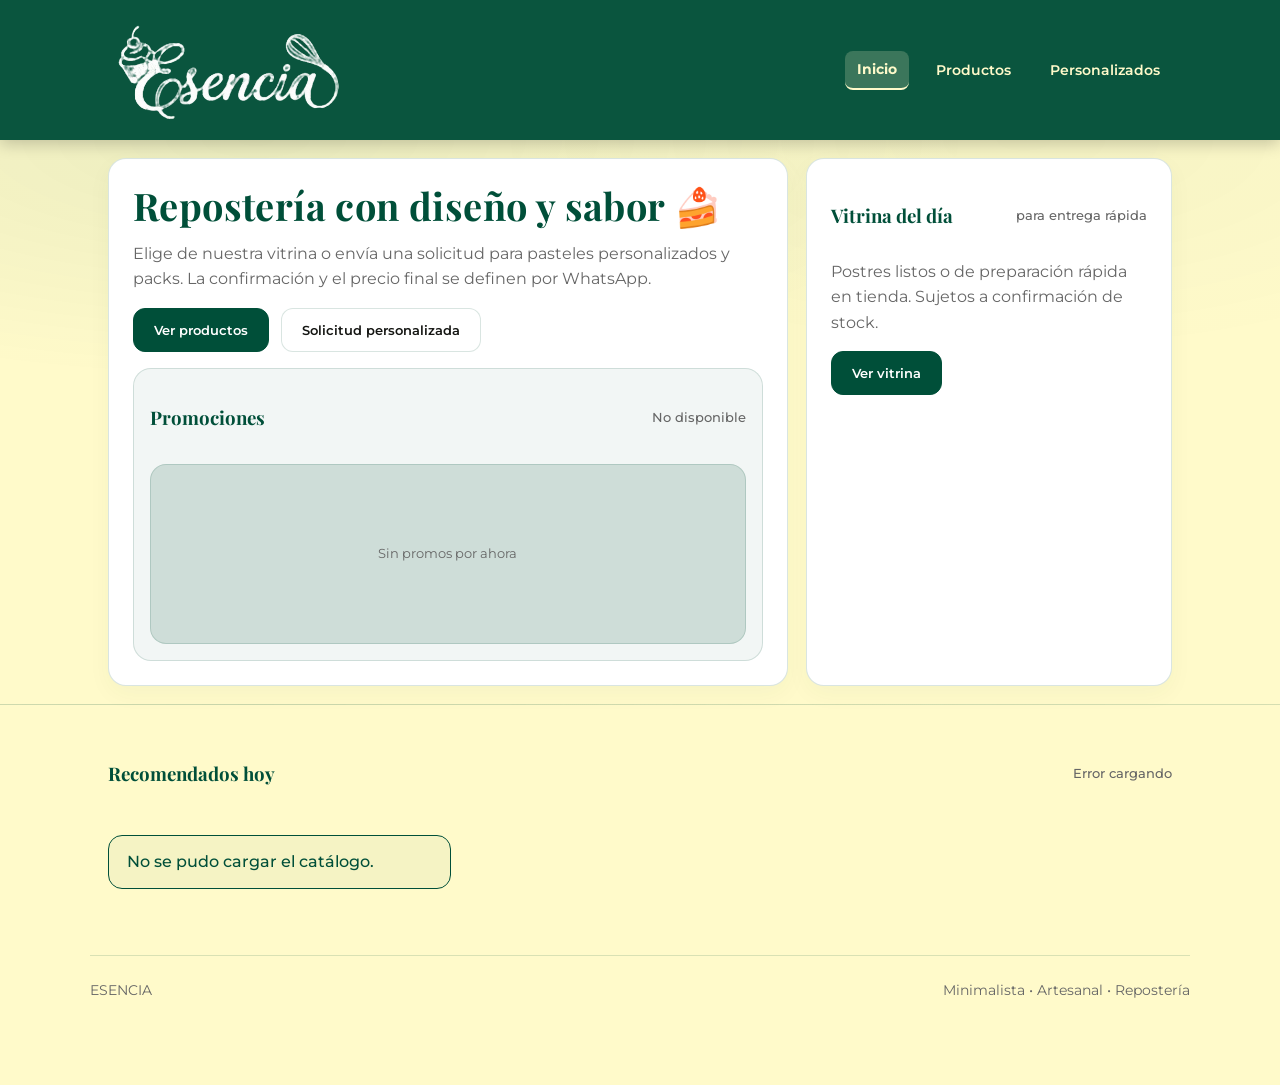
==== public/index.html @ 0d1a9e85 "bug corrigitos" ====
<!doctype html>
<html lang="es">

<head>
  <meta charset="utf-8" />
  <meta name="viewport" content="width=device-width,initial-scale=1" />
  <title>ESENCIA — Repostería artesanal</title>
  <link rel="stylesheet" href="./css/app.css" />
  <link rel="stylesheet" href="https://cdnjs.cloudflare.com/ajax/libs/font-awesome/6.4.0/css/all.min.css">
</head>

<body>
  <div class="menu-overlay"></div>
  <header class="nav">
    <div class="container navbar">
      <a href="./index.html" class="logo-link" title="Ir al inicio">
        <img src="./img/logo_white.png" alt="ESENCIA" class="logo-img">
        <div class="brand-text">
          <h1>ESENCIA</h1>
          <small>Repostería artesanal</small>
        </div>
      </a>

      <button class="menu-toggle" id="menuToggle" aria-label="Abrir menú">
        <i class="fas fa-bars" id="menuIcon"></i>
      </button>

      <nav class="navlinks" id="mainNav">
        <a class="nav-item" href="./index.html">Inicio</a>
        <a class="nav-item" href="./products.html">Productos</a>
        <a class="nav-item" href="./custom.html">Personalizados</a>
      </nav>
    </div>
  </header>

  <section class="hero">
    <div class="container heroGrid">
      <div class="panel">
        <h2 class="hTitle">Repostería con diseño y sabor 🍰</h2>
        <p class="hSub">
          Elige de nuestra vitrina o envía una solicitud para pasteles personalizados y packs.
          La confirmación y el precio final se definen por WhatsApp.
        </p>
        <div class="row">
          <a href="./products.html"><button class="btn primary">Ver productos</button></a>
          <a href="./custom.html"><button class="btn">Solicitud personalizada</button></a>
        </div>

        <div id="storeNotice" class="notice" style="display:none"></div>

        <div class="band">
          <div class="bandTitle">
            <h3>Promociones</h3>
            <small id="promoMeta">Cargando…</small>
          </div>
          <div class="banner" id="promoBanner">
            <small style="color:var(--muted)">Sin promos por ahora</small>
          </div>
        </div>
      </div>

      <div class="panel">
        <div class="bandTitle">
          <h3>Vitrina del día</h3>
          <small>para entrega rápida</small>
        </div>
        <p class="hSub" style="margin-top:10px">
          Postres listos o de preparación rápida en tienda. Sujetos a confirmación de stock.
        </p>
        <a href="./products.html?type=EXPRESS"><button class="btn primary">Ver vitrina</button></a>
      </div>
    </div>
  </section>

  <main class="container" style="margin-top:18px">
    <div class="bandTitle">
      <h3>Recomendados hoy</h3>
      <small id="recMeta">Cargando…</small>
    </div>

    <div id="productsGrid" class="grid" style="margin-top:12px"></div>
  </main>

  <footer class="container footer" style="margin-bottom:60px">
    <div style="display:flex;justify-content:space-between;gap:12px;flex-wrap:wrap">
      <div> ESENCIA</div>
      <div>Minimalista • Artesanal • Repostería</div>
    </div>
  </footer>

  <a href="./cart.html" id="floatingCart" class="floating-cart" style="display:none;">
    <i class="fas fa-shopping-basket"></i>
    <div id="floatingCartBadge" class="floating-cart-badge">0</div>
  </a>

  <script type="module" src="./js/home.js"></script>
  <script type="module">
    import { bindCartBadge } from "./js/ui.js";
    bindCartBadge("cartBadge");
  </script>
  <script>
    // ── Active nav link (Static Highlight)
    (function () {
      const page = window.location.pathname.split('/').pop() || 'index.html';
      document.querySelectorAll('#mainNav .nav-item').forEach(a => {
        if ((a.getAttribute('href') || '').includes(page)) a.classList.add('active');
      });
    })();

    // ── Session: inject user avatar or login button
    async function verificarSesion() {
      const res = await fetch('../api/get_session.php');
      const user = await res.json();
      const nav = document.getElementById('mainNav');
      if (user.logged) {
        nav.innerHTML += `<a href="./perfil.html" class="nav-item" style="display:flex;align-items:center;gap:8px;background:rgba(255,250,202,0.15);border-radius:20px;padding:5px 15px;">
          <img src="${user.avatar}" onerror="this.style.display='none'" style="width:28px;height:28px;border-radius:50%;border:2px solid #fffaca;object-fit:cover;">
          <span>${user.name.split(' ')[0]}</span></a>`;
      } else {
        nav.innerHTML += `<a class="nav-item" href="./login.html" style="background:#fffaca;color:#004f39;border-radius:20px;padding:8px 20px;"><i class="fas fa-user"></i> Entrar</a>`;
      }

      // Initialize nav after DOM manipulation
      const ui = await import('./js/ui.js');
      ui.initializeNav();
    }
    verificarSesion();
  </script>
</body>

</html>
---- public/css/app.css ----
/* --- 1. IMPORTACIÓN DE TIPOGRAFÍAS --- */
@import url('https://fonts.googleapis.com/css2?family=Montserrat:wght@400;500;600;700&family=Playfair+Display:ital,wght@0,600;0,700;1,600&display=swap');

/* --- 2. PALETA DE COLORES Y VARIABLES --- */
:root {
  --bg: #fffaca;
  /* CREMA SUAVE - Fondo general */
  --card: #ffffff;
  /* BLANCO PURO - Tarjetas y paneles */
  --text: #151613;
  /* GRIS OSCURO - Textos legibles */
  --primary: #004f39;
  /* VERDE OSCURO - Acentos y botones */
  --muted: #666666;
  /* GRIS MEDIO - Textos secundarios */
  --line: rgba(0, 79, 57, 0.15);
  /* Líneas teñidas de verde sutil */
  --soft: rgba(0, 79, 57, 0.05);
  /* Fondos hover suaves */
  --danger: #e84118;
}

* {
  box-sizing: border-box;
}

html,
body {
  margin: 0;
  padding: 0;
  background: var(--bg);
  color: var(--text);
  font-family: 'Montserrat', system-ui, -apple-system, sans-serif;
  line-height: 1.5;
  overflow-x: hidden;
  position: relative;
}

h1,
h2,
h3,
h4,
.hTitle,
.bandTitle h3 {
  font-family: 'Playfair Display', serif;
  color: var(--primary);
  font-weight: 700;
}

a {
  color: inherit;
  text-decoration: none;
}

.container {
  max-width: 1100px;
  margin: 0 auto;
  padding: 18px;
}

/* --- 3. BARRA DE NAVEGACIÓN Y LOGO (NUEVO DISEÑO LIMPIO) --- */
.nav {
  background-color: rgba(0, 79, 57, 0.96);
  backdrop-filter: blur(10px);
  -webkit-backdrop-filter: blur(10px);
  padding: 2px 0;
  position: sticky;
  top: 0;
  z-index: 990;
  /* Z-index menor que el menú lateral */
  box-shadow: 0 4px 15px rgba(0, 0, 0, 0.2);
}


.navbar {
  display: flex;
  justify-content: space-between;
  align-items: center;
  gap: 15px;
  width: 100%;
}

.logo-link {
  display: flex;
  align-items: center;
  text-decoration: none;
}

.logo-img {
  height: 110px;
  /* Logo más prominente */
  margin: -5px 0;
  /* Ayuda a que la barra se vea más delgada */
  width: auto;
  object-fit: contain;
  transition: transform 0.3s ease;
  content: url('../img/logo_white.png');
}

.logo-img:hover {
  transform: scale(1.05);
}

/* OCULTAMOS EL TEXTO PARA DARLE PROTAGONISMO AL LOGO */
.brand-text {
  display: none !important;
}

.navlinks {
  display: flex;
  align-items: center;
  gap: 15px;
}

.nav-item {
  color: var(--bg);
  text-decoration: none;
  font-size: 14px;
  font-weight: 600;
  padding: 8px 12px;
  border-radius: 8px;
  transition: all 0.2s ease;
}

.nav-item:hover {
  background-color: rgba(255, 250, 202, 0.15);
}

.menu-toggle {
  display: none;
  background: none;
  border: none;
  color: var(--bg);
  font-size: 1.8rem;
  cursor: pointer;
  padding: 5px;
}

.user-avatar-nav {
  width: 35px;
  height: 35px;
  border-radius: 50%;
  border: 2px solid var(--bg);
  object-fit: cover;
}

.nav-item.active {
  background-color: rgba(255, 250, 202, 0.2);
  border-bottom: 2px solid var(--bg);
  font-weight: 700;
}

/* --- MODO CELULAR PARA EL MENÚ --- */
@media (max-width: 800px) {
  .nav {
    padding: 1px 0;
    /* Aún más delgado en móvil */
  }

  .logo-img {
    height: 85px;
  }

  .menu-toggle {
    display: block;
    font-size: 2rem;
  }

  .navlinks {
    display: flex;
    flex-direction: column;
    position: fixed;
    top: 0;
    right: 0;
    transform: translateX(100%);
    width: 260px;
    height: 100vh;
    background-color: rgba(0, 79, 57, 0.95);
    backdrop-filter: blur(10px);
    -webkit-backdrop-filter: blur(10px);
    padding: 80px 15px 20px 15px;
    transition: transform 0.4s cubic-bezier(0.4, 0, 0.2, 1);
    box-shadow: -10px 0 30px rgba(0, 0, 0, 0.2);
    z-index: 1000;
    overflow-y: auto;
    /* Permite scroll si hacemos zoom o la pantalla es muy pequeña */
  }

  /* Esta clase abre el menú al tocar la hamburguesa */
  .navlinks.active {
    transform: translateX(0) !important;
    display: flex !important;
  }

  .nav-item {
    width: 100%;
    text-align: center;
    /* Centrado para mejor estética */
    padding: 18px 10px;
    font-size: 1.1rem;
    border-bottom: 1px solid rgba(255, 250, 202, 0.08);
    margin: 0;
    transition: background 0.2s;
  }

  .nav-item:last-child {
    border-bottom: none;
  }

  .nav-item:hover {
    background-color: rgba(255, 250, 202, 0.1);
  }

  .menu-overlay {
    display: none;
    position: fixed;
    top: 0;
    left: 0;
    width: 100%;
    height: 100%;
    background: rgba(0, 0, 0, 0.4);
    /* Overlay más oscuro para foco */
    backdrop-filter: blur(2px);
    z-index: 999;
    opacity: 0;
    transition: opacity 0.3s ease;
  }

  .menu-overlay.active {
    display: block;
    opacity: 1;
  }
}


/* --- 4. BOTONES Y ENLACES --- */
.pill {
  padding: 10px 14px;
  border-radius: 999px;
  border: 1px solid rgba(255, 255, 255, 0.3);
  background: transparent;
  color: var(--bg);
  min-height: 44px;
  display: inline-flex;
  align-items: center;
  font-family: 'Montserrat', sans-serif;
  font-weight: 500;
  transition: all 0.2s ease;
}

.pill:hover {
  background: rgba(255, 255, 255, 0.1);
}

.pill.primary {
  background: var(--bg);
  color: var(--primary) !important;
  border-color: var(--bg);
  font-weight: 700;
}

.btn {
  border: 1px solid var(--line);
  background: var(--card);
  color: var(--text);
  padding: 12px 20px;
  border-radius: 12px;
  cursor: pointer;
  min-height: 44px;
  display: inline-flex;
  align-items: center;
  justify-content: center;
  gap: 8px;
  font-weight: 600;
  font-family: 'Montserrat', sans-serif;
  transition: all 0.2s ease;
}

.btn:hover {
  background: var(--soft);
}

.btn.primary {
  background: var(--primary);
  color: var(--card) !important;
  border-color: var(--primary);
}

.btn.primary:hover {
  background: #003d2c;
}

.btn.whatsapp {
  background-color: #25D366;
  color: #ffffff !important;
  border-color: #25D366;
  font-size: 16px;
  padding: 16px;
  box-shadow: 0 4px 12px rgba(37, 211, 102, 0.3);
  font-weight: 700;
}

.btn.whatsapp:hover {
  background-color: #20bd5a;
  transform: translateY(-2px);
  box-shadow: 0 6px 16px rgba(37, 211, 102, 0.4);
}

.btn.danger {
  border-color: rgba(255, 90, 106, .45);
  color: #ffd7dc;
}

/* --- 5. ESTRUCTURA Y PANELES --- */
.hero {
  border-bottom: 1px solid var(--line);
  background:
    radial-gradient(1200px 400px at 20% 0%, rgba(0, 79, 57, .08), transparent 60%),
    radial-gradient(900px 360px at 80% 0%, rgba(0, 79, 57, .04), transparent 60%);
}

.heroGrid {
  display: grid;
  grid-template-columns: 1.3fr .7fr;
  gap: 18px;
  align-items: stretch;
}

@media(max-width:900px) {
  .heroGrid {
    grid-template-columns: 1fr;
  }
}

.panel {
  background: var(--card);
  border: 1px solid var(--line);
  border-radius: 18px;
  padding: 24px;
  box-shadow: 0 8px 24px rgba(0, 79, 57, 0.04);
}

.hTitle {
  font-size: 38px;
  margin: 0 0 12px 0;
  letter-spacing: .4px;
  line-height: 1.2;
}

.hSub {
  color: var(--muted);
  margin: 0 0 16px 0;
  line-height: 1.6;
}

.row {
  display: flex;
  gap: 12px;
  flex-wrap: wrap;
  align-items: center;
}

/* --- 6. TARJETAS DE PRODUCTO --- */
.grid {
  display: grid;
  grid-template-columns: repeat(3, 1fr);
  gap: 18px;
}

@media(max-width:900px) {
  .grid {
    grid-template-columns: repeat(2, 1fr);
  }
}

@media(max-width:560px) {
  .grid {
    grid-template-columns: 1fr;
  }
}

.card {
  background: var(--card);
  border: 1px solid var(--line);
  border-radius: 18px;
  overflow: hidden;
  box-shadow: 0 4px 10px rgba(0, 79, 57, 0.03);
  position: relative;
  transition: transform .2s ease, border-color .2s ease, box-shadow .2s ease;
}

.card:hover {
  transform: translateY(-4px);
  border-color: rgba(0, 79, 57, 0.3);
  box-shadow: 0 18px 40px rgba(0, 79, 57, 0.08);
}

.cardImg {
  height: 190px;
  background: var(--soft);
  border-bottom: 1px solid var(--line);
  position: relative;
}

.cardImg img {
  width: 100%;
  height: 100%;
  object-fit: cover;
  display: block;
}

.cardBody {
  padding: 16px;
}

.cardTitle {
  margin: 0;
  font-size: 18px;
  font-weight: 700;
  font-family: 'Playfair Display', serif;
}

.cardDesc {
  margin: 8px 0 0 0;
  color: var(--muted);
  font-size: 14px;
  line-height: 1.5;
  min-height: 42px;
}

.meta {
  margin-top: 14px;
  display: flex;
  justify-content: space-between;
  align-items: flex-end;
  gap: 10px;
}

.price {
  font-weight: 700;
  font-size: 16px;
  color: var(--primary);
}

.price small {
  display: block;
  color: var(--muted);
  font-weight: 500;
  font-size: 12px;
  margin-top: 2px;
}

/* --- 7. ETIQUETAS (BADGES) --- */
.badge {
  position: absolute;
  top: 12px;
  left: 12px;
  padding: 6px 12px;
  border-radius: 999px;
  font-size: 12px;
  letter-spacing: .5px;
  font-weight: 700;
  text-transform: uppercase;
}

.badge.express,
.badge.pack {
  background: var(--primary);
  color: var(--card);
}

.badge.custom {
  background: #f1c40f;
  color: #000;
}

.badge.low {
  background: #f39c12;
  color: #fff;
}

.badge.out {
  background: #7f8c8d;
  color: #fff;
}

/* --- 8. FORMULARIOS Y FILTROS --- */
.filters {
  display: flex;
  gap: 12px;
  flex-wrap: wrap;
  align-items: center;
  margin-top: 16px;
}

.input,
.select {
  padding: 12px 16px;
  border-radius: 12px;
  border: 1px solid var(--line);
  background: var(--card);
  color: var(--text);
  min-width: 220px;
  min-height: 48px;
  font-family: 'Montserrat', sans-serif;
  font-size: 14px;
  transition: border-color 0.2s ease;
}

.input:focus,
.select:focus {
  outline: none;
  border-color: var(--primary);
  box-shadow: 0 0 0 3px rgba(0, 79, 57, 0.1);
}

.time-selector {
  width: 100%;
}

.time-pill {
  flex: 1;
  min-width: 140px;
  background: var(--card);
  border: 1px solid var(--line);
  color: var(--muted);
  transition: all 0.2s ease;
  min-height: 48px;
}

.time-pill.active {
  background: var(--primary);
  border-color: var(--primary);
  color: var(--card);
  font-weight: 700;
}

/* --- 9. ELEMENTOS EXTRA --- */
.band {
  margin-top: 16px;
  background: var(--soft);
  border: 1px solid var(--line);
  border-radius: 18px;
  padding: 16px;
}

.bandTitle {
  display: flex;
  justify-content: space-between;
  align-items: center;
  gap: 10px;
}

.bandTitle small {
  color: var(--muted);
  font-weight: 500;
}

.banner {
  margin-top: 14px;
  border-radius: 16px;
  border: 1px solid var(--line);
  overflow: hidden;
  height: 180px;
  background: var(--line);
  display: flex;
  align-items: center;
  justify-content: center;
}

.notice {
  margin: 16px 0;
  padding: 14px 18px;
  border-radius: 14px;
  border: 1px solid var(--primary);
  background: rgba(0, 79, 57, .04);
  color: var(--primary);
  font-weight: 500;
}

.footer {
  border-top: 1px solid var(--line);
  color: var(--muted);
  padding: 24px 0;
  margin-top: 32px;
  font-size: 14px;
}

/* --- 10. CARRITO FLOTANTE --- */
.floating-cart {
  position: fixed;
  bottom: 24px;
  right: 24px;
  width: 60px;
  height: 60px;
  background: var(--primary);
  border-radius: 50%;
  box-shadow: 0 8px 24px rgba(0, 79, 57, 0.4);
  display: flex;
  justify-content: center;
  align-items: center;
  font-size: 26px;
  color: var(--card);
  z-index: 9999;
  transition: transform 0.2s cubic-bezier(0.34, 1.56, 0.64, 1), box-shadow 0.2s ease;
}

.floating-cart:hover {
  transform: translateY(-4px) scale(1.05);
  box-shadow: 0 12px 28px rgba(0, 79, 57, 0.5);
}

.floating-cart:active {
  transform: scale(0.95);
}

.floating-cart-badge {
  position: absolute;
  top: -2px;
  right: -2px;
  background: var(--danger);
  color: #fff;
  font-size: 13px;
  font-weight: bold;
  padding: 4px 6px;
  border-radius: 20px;
  border: 2px solid var(--bg);
  min-width: 22px;
  text-align: center;
  box-shadow: 0 2px 4px rgba(0, 0, 0, 0.2);
}

@media(max-width: 600px) {
  .floating-cart {
    bottom: 20px;
    right: 20px;
    width: 56px;
    height: 56px;
    font-size: 24px;
  }
}
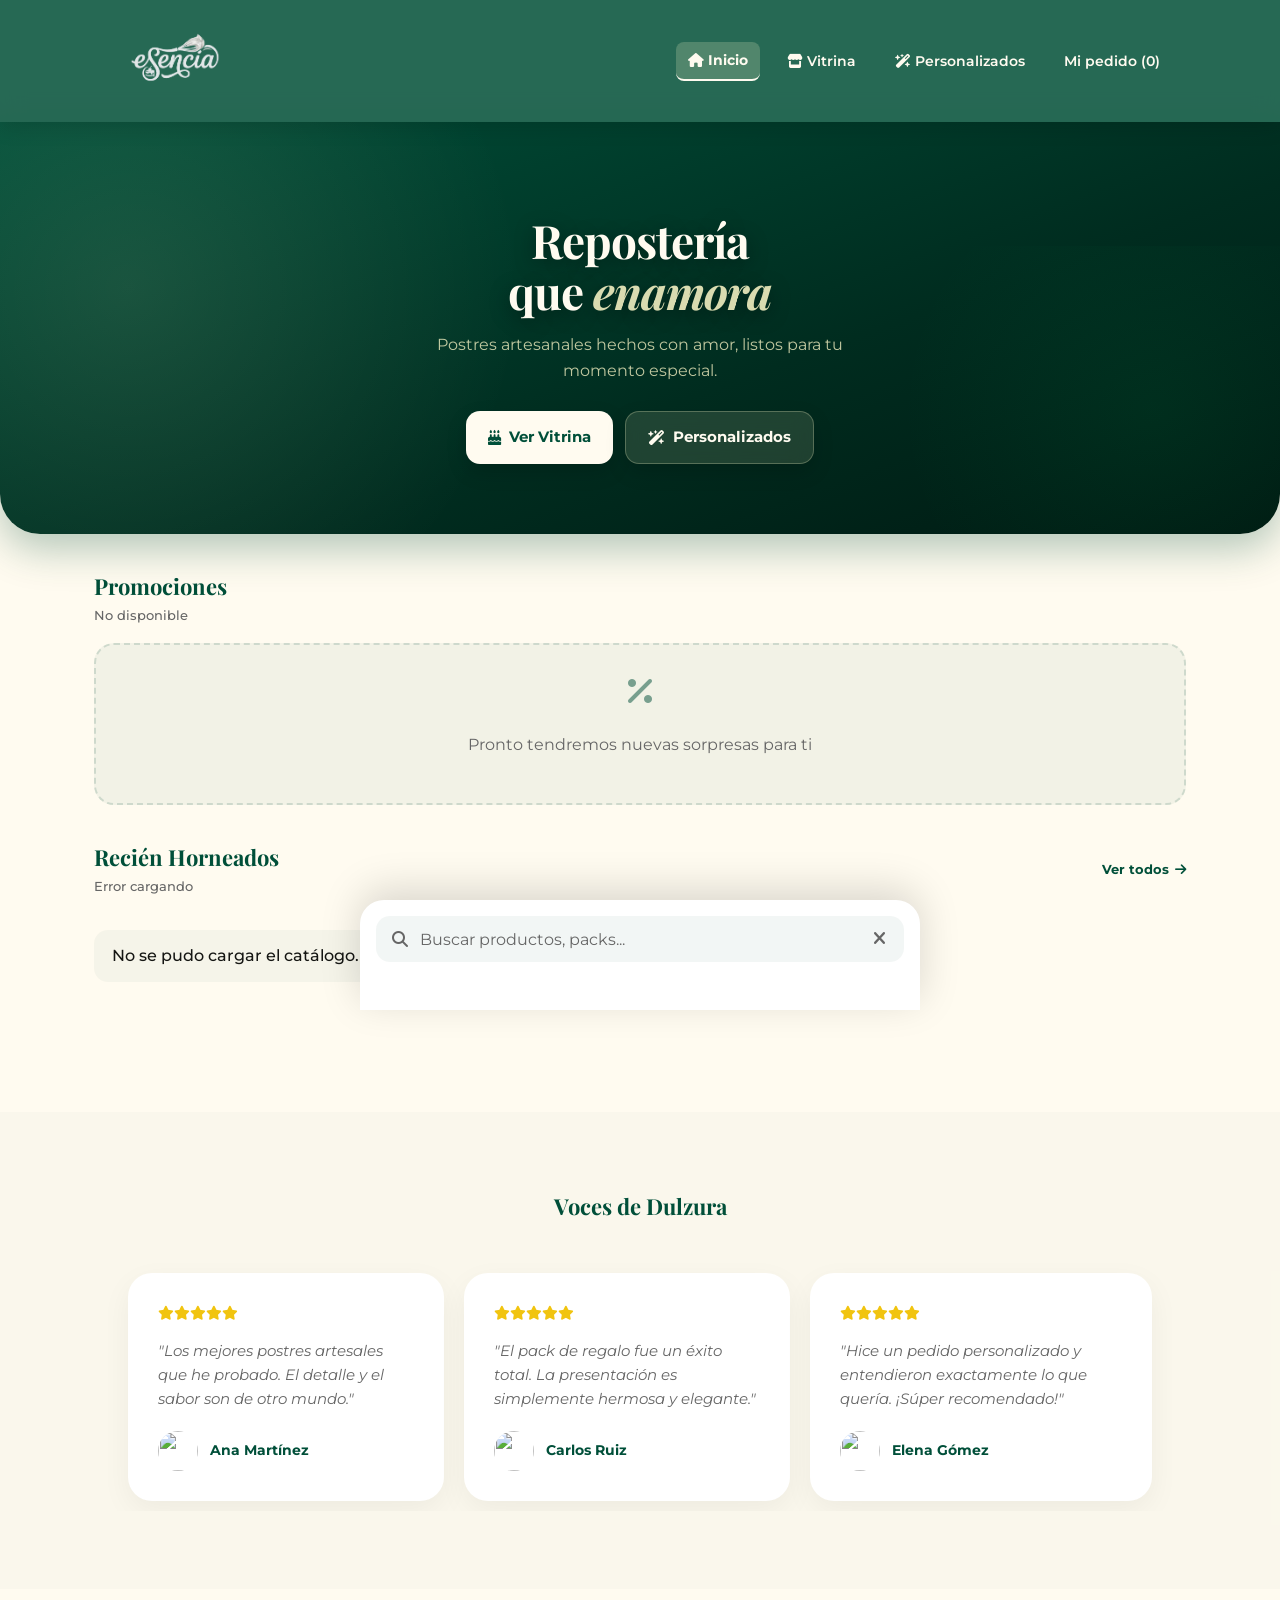
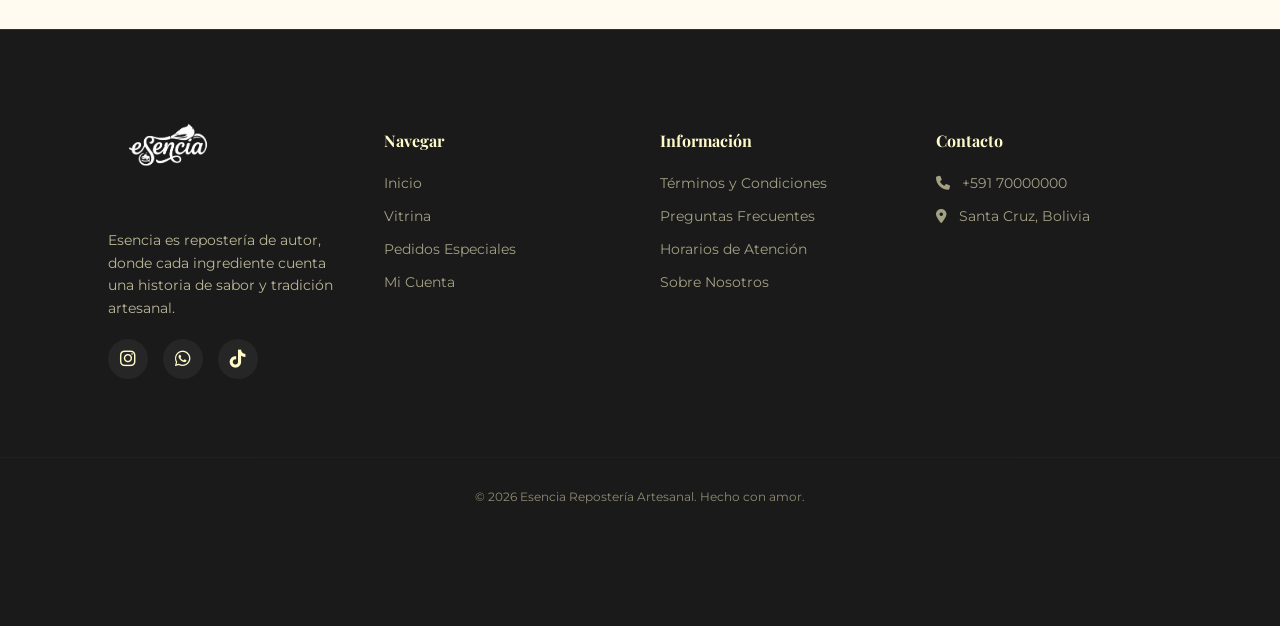
==== commit ef88fc21: "ultimos detalles" ====
--- a/public/index.html
+++ b/public/index.html
@@ -4,128 +4,339 @@
 <head>
   <meta charset="utf-8" />
   <meta name="viewport" content="width=device-width,initial-scale=1" />
-  <title>ESENCIA — Repostería artesanal</title>
+  <title>ESENCIA — Tienda Artesanal</title>
+  <meta name="description" content="Repostería artesanal hecha con amor. Productos frescos, personalizados y packs especiales." />
   <link rel="stylesheet" href="./css/app.css" />
+  <link rel="stylesheet" href="./css/tienda.css" />
   <link rel="stylesheet" href="https://cdnjs.cloudflare.com/ajax/libs/font-awesome/6.4.0/css/all.min.css">
+  <link rel="preconnect" href="https://fonts.googleapis.com">
 </head>
 
 <body>
-  <div class="menu-overlay"></div>
-  <header class="nav">
-    <div class="container navbar">
+  <!-- OVERLAY MENU -->
+  <div class="capa-menu" id="capaMenu"></div>
+
+  <!-- HEADER -->
+  <header class="navegacion">
+    <div class="container barra-nav">
       <a href="./index.html" class="logo-link" title="Ir al inicio">
         <img src="./img/logo_white.png" alt="ESENCIA" class="logo-img">
-        <div class="brand-text">
-          <h1>ESENCIA</h1>
-          <small>Repostería artesanal</small>
-        </div>
       </a>
-
-      <button class="menu-toggle" id="menuToggle" aria-label="Abrir menú">
+      <button class="boton-menu" id="menuToggle" aria-label="Abrir menú">
         <i class="fas fa-bars" id="menuIcon"></i>
       </button>
-
-      <nav class="navlinks" id="mainNav">
-        <a class="nav-item" href="./index.html">Inicio</a>
-        <a class="nav-item" href="./products.html">Productos</a>
-        <a class="nav-item" href="./custom.html">Personalizados</a>
+      <nav class="enlaces-nav" id="mainNav">
+        <a class="item-nav" href="./index.html"><i class="fas fa-house"></i> Inicio</a>
+        <a class="item-nav" href="./products.html"><i class="fas fa-store"></i> Vitrina</a>
+        <a class="item-nav" href="./custom.html"><i class="fas fa-wand-magic-sparkles"></i> Personalizados</a>
+        <a class="item-nav" href="./cart.html" id="cartBadge"><i class="fas fa-basket-shopping"></i> Pedido</a>
       </nav>
     </div>
   </header>
 
-  <section class="hero">
-    <div class="container heroGrid">
-      <div class="panel">
-        <h2 class="hTitle">Repostería con diseño y sabor 🍰</h2>
-        <p class="hSub">
-          Elige de nuestra vitrina o envía una solicitud para pasteles personalizados y packs.
-          La confirmación y el precio final se definen por WhatsApp.
-        </p>
-        <div class="row">
-          <a href="./products.html"><button class="btn primary">Ver productos</button></a>
-          <a href="./custom.html"><button class="btn">Solicitud personalizada</button></a>
-        </div>
-
-        <div id="storeNotice" class="notice" style="display:none"></div>
-
-        <div class="band">
-          <div class="bandTitle">
-            <h3>Promociones</h3>
-            <small id="promoMeta">Cargando…</small>
+  <!-- PORTADA GRADIENTE INMERSIVA -->
+  <section class="portada">
+    <div class="container cuadricula-portada">
+      <div class="portada-texto">
+        <div id="storeStatusContainer" style="margin-bottom: 15px; min-height: 28px; display: flex; justify-content: center; align-items: center;"></div>
+        <h1 class="titulo-principal">Repostería<br>que <em>enamora</em></h1>
+        <p class="subtitulo">Postres artesanales hechos con amor, listos para tu momento especial.</p>
+        <!-- ACCESOS RÁPIDOS dentro de portada para evitar el corte visual -->
+        <div class="accesos-rapidos-hero">
+          <a href="./products.html" class="boton-hero"><i class="fas fa-cake-candles"></i> Ver Vitrina</a>
+          <a href="./custom.html" class="boton-hero secundario"><i class="fas fa-wand-magic-sparkles"></i> Personalizados</a>
+        </div>
+      </div>
+    </div>
+  </section>
+
+  <!-- PROMOCIONES -->
+  <section class="container seccion-tienda">
+    <div class="cabecera-seccion">
+      <div>
+        <h2 class="titulo-seccion">Promociones</h2>
+        <small class="meta-seccion" id="promoMeta">Cargando...</small>
+      </div>
+    </div>
+    <div id="promoBanner">
+      <div class="estado-vacio">
+        <i class="fas fa-percent icono-estado"></i>
+        <p>Pronto tendremos nuevas sorpresas para ti</p>
+      </div>
+    </div>
+  </section>
+
+  <!-- RECIÉN HORNEADOS -->
+  <section class="container seccion-tienda" style="margin-bottom:90px;">
+    <div class="cabecera-seccion">
+      <div>
+        <h2 class="titulo-seccion">Recién Horneados</h2>
+        <small class="meta-seccion" id="recMeta">Cargando...</small>
+      </div>
+      <a href="./products.html" class="enlace-ver-todos">Ver todos <i class="fas fa-arrow-right"></i></a>
+    </div>
+    <div id="productsGrid" class="scroll-horizontal"></div>
+  </section>
+
+  <!-- TESTIMONIOS -->
+  <section class="seccion-testimonios">
+    <div class="container">
+      <h2 class="titulo-seccion" style="text-align: center; margin-bottom: 40px;">Voces de Dulzura</h2>
+      <div class="testimonio-grid">
+        <div class="testimonio-card">
+          <div class="testimonio-stars"><i class="fas fa-star"></i><i class="fas fa-star"></i><i class="fas fa-star"></i><i class="fas fa-star"></i><i class="fas fa-star"></i></div>
+          <p class="testimonio-texto">"Los mejores postres artesales que he probado. El detalle y el sabor son de otro mundo."</p>
+          <div class="testimonio-autor">
+            <img src="https://i.pravatar.cc/100?u=ana" class="testimonio-avatar">
+            <span class="testimonio-nombre">Ana Martínez</span>
           </div>
-          <div class="banner" id="promoBanner">
-            <small style="color:var(--muted)">Sin promos por ahora</small>
+        </div>
+        <div class="testimonio-card">
+          <div class="testimonio-stars"><i class="fas fa-star"></i><i class="fas fa-star"></i><i class="fas fa-star"></i><i class="fas fa-star"></i><i class="fas fa-star"></i></div>
+          <p class="testimonio-texto">"El pack de regalo fue un éxito total. La presentación es simplemente hermosa y elegante."</p>
+          <div class="testimonio-autor">
+            <img src="https://i.pravatar.cc/100?u=carlos" class="testimonio-avatar">
+            <span class="testimonio-nombre">Carlos Ruiz</span>
           </div>
         </div>
-      </div>
-
-      <div class="panel">
-        <div class="bandTitle">
-          <h3>Vitrina del día</h3>
-          <small>para entrega rápida</small>
-        </div>
-        <p class="hSub" style="margin-top:10px">
-          Postres listos o de preparación rápida en tienda. Sujetos a confirmación de stock.
-        </p>
-        <a href="./products.html?type=EXPRESS"><button class="btn primary">Ver vitrina</button></a>
+        <div class="testimonio-card">
+          <div class="testimonio-stars"><i class="fas fa-star"></i><i class="fas fa-star"></i><i class="fas fa-star"></i><i class="fas fa-star"></i><i class="fas fa-star"></i></div>
+          <p class="testimonio-texto">"Hice un pedido personalizado y entendieron exactamente lo que quería. ¡Súper recomendado!"</p>
+          <div class="testimonio-autor">
+            <img src="https://i.pravatar.cc/100?u=elena" class="testimonio-avatar">
+            <span class="testimonio-nombre">Elena Gómez</span>
+          </div>
+        </div>
       </div>
     </div>
   </section>
 
-  <main class="container" style="margin-top:18px">
-    <div class="bandTitle">
-      <h3>Recomendados hoy</h3>
-      <small id="recMeta">Cargando…</small>
-    </div>
-
-    <div id="productsGrid" class="grid" style="margin-top:12px"></div>
-  </main>
-
-  <footer class="container footer" style="margin-bottom:60px">
-    <div style="display:flex;justify-content:space-between;gap:12px;flex-wrap:wrap">
-      <div> ESENCIA</div>
-      <div>Minimalista • Artesanal • Repostería</div>
+  <!-- FOOTER PREMIUM -->
+  <footer class="footer-artesanal">
+    <div class="container footer-grid">
+      <div>
+        <img src="./img/logo_white.png" class="footer-logo">
+        <p style="font-size:14px; opacity:0.7; line-height:1.6;">Esencia es repostería de autor, donde cada ingrediente cuenta una historia de sabor y tradición artesanal.</p>
+        <div class="footer-social">
+          <a href="#"><i class="fab fa-instagram"></i></a>
+          <a href="#"><i class="fab fa-whatsapp"></i></a>
+          <a href="#"><i class="fab fa-tiktok"></i></a>
+        </div>
+      </div>
+      <div class="footer-links">
+        <h4>Navegar</h4>
+        <a href="./index.html">Inicio</a>
+        <a href="./products.html">Vitrina</a>
+        <a href="./custom.html">Pedidos Especiales</a>
+        <a href="./login.html">Mi Cuenta</a>
+      </div>
+      <div class="footer-links">
+        <h4>Información</h4>
+        <a href="#">Términos y Condiciones</a>
+        <a href="#">Preguntas Frecuentes</a>
+        <a href="#">Horarios de Atención</a>
+        <a href="#">Sobre Nosotros</a>
+      </div>
+      <div class="footer-links">
+        <h4>Contacto</h4>
+        <a href="#"><i class="fas fa-phone" style="margin-right:8px;"></i> +591 70000000</a>
+        <a href="#"><i class="fas fa-location-dot" style="margin-right:8px;"></i> Santa Cruz, Bolivia</a>
+      </div>
+    </div>
+    <div class="footer-bottom">
+      &copy; 2026 Esencia Repostería Artesanal. Hecho con amor.
     </div>
   </footer>
 
-  <a href="./cart.html" id="floatingCart" class="floating-cart" style="display:none;">
-    <i class="fas fa-shopping-basket"></i>
-    <div id="floatingCartBadge" class="floating-cart-badge">0</div>
+  <!-- BARRA DE NAVEGACIÓN INFERIOR (BOTTOM NAV) -->
+  <nav class="barra-inferior" id="barraInferior">
+    <a href="./index.html" class="item-inferior activo-inf" id="nav-inicio">
+      <i class="fas fa-house"></i>
+      <span>Inicio</span>
+    </a>
+    <a href="./products.html" class="item-inferior" id="nav-vitrina">
+      <i class="fas fa-store"></i>
+      <span>Vitrina</span>
+    </a>
+    <button class="item-inferior" id="nav-buscar" onclick="abrirBuscador()" style="background:none;border:none;cursor:pointer;">
+      <i class="fas fa-magnifying-glass"></i>
+      <span>Buscar</span>
+    </button>
+    <a href="./custom.html" class="item-inferior" id="nav-custom">
+      <i class="fas fa-wand-magic-sparkles"></i>
+      <span>Custom</span>
+    </a>
+    <a href="./perfil.html" class="item-inferior" id="nav-perfil">
+      <i class="fas fa-user"></i>
+      <span>Perfil</span>
+    </a>
+  </nav>
+
+  <!-- BUSCADOR GLOBAL (OVERLAY) -->
+  <div class="buscador-fondo" id="buscadorFondo">
+    <div class="buscador-panel">
+      <div class="buscador-barra">
+        <i class="fas fa-magnifying-glass buscador-icono"></i>
+        <input type="search" id="buscadorInput" class="buscador-input" placeholder="Buscar productos, packs..." autocomplete="off">
+        <button class="buscador-cerrar" id="buscadorCerrar"><i class="fas fa-times"></i></button>
+      </div>
+      <div id="buscadorResultados" class="buscador-resultados"></div>
+    </div>
+  </div>
+
+  <div class="modal-fondo" id="modalFondo"></div>
+
+  <!-- CARRITO FLOTANTE (solo en desktop) -->
+  <a href="./cart.html" id="floatingCart" class="carrito-flotante" style="display:none;">
+    <i class="fas fa-basket-shopping"></i>
+    <div id="floatingCartBadge" class="etiqueta-flotante">0</div>
   </a>
 
+  <!-- MENU INIT (Síncrono — no depende de imports async) -->
+  <script src="./js/menu.js"></script>
+
+  <!-- JS -->
   <script type="module" src="./js/home.js"></script>
   <script type="module">
     import { bindCartBadge } from "./js/ui.js";
     bindCartBadge("cartBadge");
   </script>
   <script>
-    // ── Active nav link (Static Highlight)
-    (function () {
-      const page = window.location.pathname.split('/').pop() || 'index.html';
-      document.querySelectorAll('#mainNav .nav-item').forEach(a => {
-        if ((a.getAttribute('href') || '').includes(page)) a.classList.add('active');
-      });
-    })();
-
-    // ── Session: inject user avatar or login button
+    // ── Sesión y Nav
     async function verificarSesion() {
-      const res = await fetch('../api/get_session.php');
-      const user = await res.json();
-      const nav = document.getElementById('mainNav');
-      if (user.logged) {
-        nav.innerHTML += `<a href="./perfil.html" class="nav-item" style="display:flex;align-items:center;gap:8px;background:rgba(255,250,202,0.15);border-radius:20px;padding:5px 15px;">
-          <img src="${user.avatar}" onerror="this.style.display='none'" style="width:28px;height:28px;border-radius:50%;border:2px solid #fffaca;object-fit:cover;">
-          <span>${user.name.split(' ')[0]}</span></a>`;
-      } else {
-        nav.innerHTML += `<a class="nav-item" href="./login.html" style="background:#fffaca;color:#004f39;border-radius:20px;padding:8px 20px;"><i class="fas fa-user"></i> Entrar</a>`;
-      }
-
-      // Initialize nav after DOM manipulation
+      try {
+        const res = await fetch('../api/get_session.php');
+        const user = await res.json();
+        const nav = document.getElementById('mainNav');
+        const navPerfil = document.getElementById('nav-perfil');
+        if (user.logged) {
+          nav.innerHTML += `<a href="./perfil.html" class="item-nav" style="display:flex;align-items:center;gap:8px;background:rgba(255,250,202,0.15);border-radius:20px;padding:5px 15px;">
+            <img src="${user.avatar}" onerror="this.src='./img/logo_white.png'" style="width:28px;height:28px;border-radius:50%;border:2px solid var(--fondo);object-fit:cover;">
+            <span>${user.name.split(' ')[0]}</span></a>`;
+          if (navPerfil) {
+            navPerfil.querySelector('i').className = 'fas fa-check-circle';
+          }
+        } else {
+          nav.innerHTML += `<a class="item-nav" href="./login.html" style="background:var(--fondo);color:var(--primario);border-radius:20px;padding:8px 20px;font-weight:700;"><i class="fas fa-user"></i> Entrar</a>`;
+        }
+      } catch(e) {}
+    }
+
+    // ── Inicializar menú INMEDIATAMENTE (no esperar la API de sesión)
+    (async () => {
       const ui = await import('./js/ui.js');
       ui.initializeNav();
-    }
-    verificarSesion();
+      await verificarSesion();
+    })();
+
+    // ── Bottom nav capa-menu
+    const capaMenu = document.getElementById('capaMenu');
+    if (capaMenu) {
+      capaMenu.addEventListener('click', () => {
+        document.querySelector('.enlaces-nav')?.classList.remove('activo','active');
+        capaMenu.classList.remove('activo','active');
+        document.getElementById('menuIcon').className = 'fas fa-bars';
+      });
+    }
+
+    // ── Modal control  
+    window.abrirModalProducto = function(p) {
+      document.getElementById('modalImg').innerHTML = p.image_url
+        ? `<img src="${p.image_url}" alt="${p.name}">`
+        : `<div class="modal-img-placeholder"><i class="fas fa-cake-candles"></i></div>`;
+      let tipo = p.type === 'EXPRESS' ? 'RÁPIDO' : p.type === 'CUSTOM' ? 'PERSONALIZADO' : 'PACK';
+      let disponible = p.availability === 'OUT' ? 'AGOTADO' : 'DISPONIBLE';
+      document.getElementById('modalEtiqueta').textContent = `${tipo} • ${disponible}`;
+      document.getElementById('modalTitulo').textContent = p.name;
+      document.getElementById('modalDesc').textContent = p.description || 'Elaborado con ingredientes artesanales seleccionados.';
+      
+      // Limpiar detalles innecesarios para hacerlo más minimalista
+      const divDetalles = document.getElementById('modalDetalles');
+      if (divDetalles) divDetalles.innerHTML = '';
+
+      document.getElementById('modalPrecio').innerHTML = p.price_bs
+        ? `<strong>Bs ${p.price_bs}</strong><small>referencial</small>`
+        : `<strong>A confirmar</strong><small>por WhatsApp</small>`;
+      const canAdd = (p.type === 'EXPRESS' || p.type === 'PACK') && p.availability !== 'OUT';
+      document.getElementById('modalAccion').innerHTML = canAdd
+        ? `<button class="boton primario" onclick="window.agregarDesdeModal(${p.id})"><i class="fas fa-cart-plus"></i> Agregar</button>`
+        : p.type !== 'EXPRESS'
+          ? `<a class="boton primario" href="./custom.html?type=${p.type}"><i class="fas fa-paper-plane"></i> Solicitar</a>`
+          : `<button class="boton" disabled>Agotado</button>`;
+      document.getElementById('modalFondo').classList.add('activo');
+      document.body.style.overflow = 'hidden';
+    };
+
+    document.getElementById('modalCerrar').addEventListener('click', () => {
+      document.getElementById('modalFondo').classList.remove('activo');
+      document.body.style.overflow = '';
+    });
+    document.getElementById('modalFondo').addEventListener('click', (e) => {
+      if (e.target === document.getElementById('modalFondo')) {
+        document.getElementById('modalFondo').classList.remove('activo');
+        document.body.style.overflow = '';
+      }
+    });
+
+    // ── Buscador Global
+    let _todosProductos = null;
+    async function obtenerProductos() {
+      if (_todosProductos) return _todosProductos;
+      try {
+        const res = await fetch('/sweetpath/api/products_list.php?limit=200');
+        const data = await res.json();
+        _todosProductos = data.products || [];
+      } catch { _todosProductos = []; }
+      return _todosProductos;
+    }
+
+    window.abrirBuscador = async function() {
+      document.getElementById('buscadorFondo').classList.add('activo');
+      document.body.style.overflow = 'hidden';
+      setTimeout(() => document.getElementById('buscadorInput').focus(), 300);
+      await obtenerProductos();
+      mostrarResultados('');
+    };
+
+    function cerrarBuscador() {
+      document.getElementById('buscadorFondo').classList.remove('activo');
+      document.body.style.overflow = '';
+    }
+
+    function mostrarResultados(q) {
+      const lista = (_todosProductos || []).filter(p =>
+        !q || p.name.toLowerCase().includes(q.toLowerCase()) || (p.description || '').toLowerCase().includes(q.toLowerCase())
+      ).slice(0, 8);
+      const cont = document.getElementById('buscadorResultados');
+      if (!lista.length) {
+        cont.innerHTML = `<div class="buscador-vacio"><i class="fas fa-search" style="font-size:2rem;opacity:0.3;display:block;margin-bottom:8px;"></i>Sin resultados para "${q}"</div>`;
+        return;
+      }
+      cont.innerHTML = lista.map(p => {
+        const imgHtml = p.image_url
+          ? `<img src="${p.image_url}" class="resultado-img" alt="">`
+          : `<div class="resultado-img" style="display:flex;align-items:center;justify-content:center;font-size:1.4rem;color:var(--linea)"><i class="fas fa-cake-candles"></i></div>`;
+        const tipo = p.type === 'EXPRESS' ? 'R\u00e1pido' : p.type === 'CUSTOM' ? 'Personalizado' : 'Pack';
+        const precio = p.price_bs ? `Bs ${p.price_bs}` : 'Cotizar por WA';
+        const dest = `./products.html?q=${encodeURIComponent(p.name)}`;
+        return `<a class="resultado-item" href="${dest}" onclick="cerrarBuscador()">
+          ${imgHtml}
+          <div class="resultado-info">
+            <div class="resultado-titulo">${p.name}</div>
+            <div class="resultado-sub">${tipo} &bull; ${precio}</div>
+          </div>
+          <i class="fas fa-chevron-right" style="color:var(--linea);font-size:13px;"></i>
+        </a>`;
+      }).join('');
+    }
+
+    document.getElementById('buscadorInput').addEventListener('input', (e) => {
+      mostrarResultados(e.target.value.trim());
+    });
+    document.getElementById('buscadorCerrar').addEventListener('click', cerrarBuscador);
+    document.getElementById('buscadorFondo').addEventListener('click', (e) => {
+      if (e.target === document.getElementById('buscadorFondo')) cerrarBuscador();
+    });
   </script>
 </body>
-
 </html>
--- a/public/css/app.css
+++ b/public/css/app.css
@@ -3,21 +3,20 @@
 
 /* --- 2. PALETA DE COLORES Y VARIABLES --- */
 :root {
-  --bg: #fffaca;
-  /* CREMA SUAVE - Fondo general */
-  --card: #ffffff;
-  /* BLANCO PURO - Tarjetas y paneles */
-  --text: #151613;
-  /* GRIS OSCURO - Textos legibles */
-  --primary: #004f39;
-  /* VERDE OSCURO - Acentos y botones */
-  --muted: #666666;
-  /* GRIS MEDIO - Textos secundarios */
-  --line: rgba(0, 79, 57, 0.15);
-  /* Líneas teñidas de verde sutil */
-  --soft: rgba(0, 79, 57, 0.05);
-  /* Fondos hover suaves */
-  --danger: #e84118;
+  --fondo: #fffbf0; /* CREMA SUAVE - Fondo general */
+  --tarjeta: #ffffff; /* BLANCO PURO - Tarjetas y paneles */
+  --texto: #151613; /* GRIS OSCURO - Textos legibles */
+  --primario: #004f39; /* VERDE OSCURO - Acentos y botones */
+  --atenuado: #666666; /* GRIS MEDIO - Textos secundarios */
+  --linea: rgba(0, 79, 57, 0.15); /* Líneas teñidas de verde sutil */
+  --suave: rgba(0, 79, 57, 0.05); /* Fondos hover suaves */
+  --peligro: #e84118;
+  
+  /* Aliases for better compatibility */
+  --bg: var(--fondo);
+  --text: var(--texto);
+  --card: var(--tarjeta);
+  --line: var(--linea);
 }
 
 * {
@@ -29,6 +28,7 @@
   margin: 0;
   padding: 0;
   background: var(--bg);
+  background-color: var(--bg); /* explicit for some browsers */
   color: var(--text);
   font-family: 'Montserrat', system-ui, -apple-system, sans-serif;
   line-height: 1.5;
@@ -66,7 +66,7 @@
   padding: 2px 0;
   position: sticky;
   top: 0;
-  z-index: 990;
+  z-index: 20000;
   /* Z-index menor que el menú lateral */
   box-shadow: 0 4px 15px rgba(0, 0, 0, 0.2);
 }
@@ -155,10 +155,13 @@
   .nav {
     padding: 1px 0;
     /* Aún más delgado en móvil */
+    backdrop-filter: none;
+    -webkit-backdrop-filter: none;
+    background-color: rgba(0, 79, 57, 0.98);
   }
 
   .logo-img {
-    height: 85px;
+    height: 75px;
   }
 
   .menu-toggle {
@@ -175,18 +178,17 @@
     transform: translateX(100%);
     width: 260px;
     height: 100vh;
-    background-color: rgba(0, 79, 57, 0.95);
+    background-color: rgba(0, 79, 57, 0.97);
     backdrop-filter: blur(10px);
     -webkit-backdrop-filter: blur(10px);
     padding: 80px 15px 20px 15px;
     transition: transform 0.4s cubic-bezier(0.4, 0, 0.2, 1);
     box-shadow: -10px 0 30px rgba(0, 0, 0, 0.2);
-    z-index: 1000;
+    z-index: 20000;
     overflow-y: auto;
-    /* Permite scroll si hacemos zoom o la pantalla es muy pequeña */
-  }
-
-  /* Esta clase abre el menú al tocar la hamburguesa */
+    pointer-events: auto;
+  }
+
   .navlinks.active {
     transform: translateX(0) !important;
     display: flex !important;
@@ -195,12 +197,17 @@
   .nav-item {
     width: 100%;
     text-align: center;
-    /* Centrado para mejor estética */
     padding: 18px 10px;
     font-size: 1.1rem;
     border-bottom: 1px solid rgba(255, 250, 202, 0.08);
     margin: 0;
     transition: background 0.2s;
+    display: flex;
+    align-items: center;
+    justify-content: center;
+    gap: 10px;
+    color: #fffaca;
+    -webkit-tap-highlight-color: rgba(255,250,202,0.15);
   }
 
   .nav-item:last-child {
@@ -218,10 +225,8 @@
     left: 0;
     width: 100%;
     height: 100%;
-    background: rgba(0, 0, 0, 0.4);
-    /* Overlay más oscuro para foco */
-    backdrop-filter: blur(2px);
-    z-index: 999;
+    background: rgba(0, 0, 0, 0.45);
+    z-index: 19999;
     opacity: 0;
     transition: opacity 0.3s ease;
   }
@@ -230,6 +235,12 @@
     display: block;
     opacity: 1;
   }
+}
+
+/* Efectos dinámicos en móviles/PC al tocar botones */
+.btn:active, .pill:active, .nav-item:active {
+  transform: scale(0.96) !important;
+  transition: transform 0.1s;
 }
 
 
@@ -500,11 +511,24 @@
   border: 1px solid var(--line);
   background: var(--card);
   color: var(--text);
-  min-width: 220px;
+  min-width: 0;
+  width: 100%;
   min-height: 48px;
   font-family: 'Montserrat', sans-serif;
   font-size: 14px;
   transition: border-color 0.2s ease;
+}
+
+@media (max-width: 600px) {
+  .filters {
+    flex-direction: column;
+    align-items: stretch;
+  }
+  .filters .input,
+  .filters .select,
+  .filters .btn {
+    width: 100%;
+  }
 }
 
 .input:focus,
@@ -632,10 +656,10 @@
 
 @media(max-width: 600px) {
   .floating-cart {
-    bottom: 20px;
-    right: 20px;
-    width: 56px;
-    height: 56px;
-    font-size: 24px;
+    bottom: 88px;
+    right: 14px;
+    width: 52px;
+    height: 52px;
+    font-size: 22px;
   }
 }
--- a/public/css/tienda.css
+++ b/public/css/tienda.css
@@ -0,0 +1,1175 @@
+/* --- ESTILOS MODERNOS Y EN ESPAÑOL PARA LA TIENDA --- */
+
+/* ---- NAVEGACIÓN ---- */
+.navegacion {
+  background-color: rgba(0, 79, 57, 0.85);
+  backdrop-filter: blur(12px);
+  -webkit-backdrop-filter: blur(12px);
+  padding: 8px 0;
+  position: sticky;
+  top: 0;
+  z-index: 20000;
+  box-shadow: 0 4px 20px rgba(0, 0, 0, 0.15);
+}
+
+.barra-nav {
+  display: flex;
+  justify-content: space-between;
+  align-items: center;
+  gap: 15px;
+  width: 100%;
+}
+
+.logo-img {
+  height: 90px;
+  width: auto;
+  object-fit: contain;
+  transition: transform 0.3s ease;
+  margin: -10px 0;
+}
+
+.logo-link {
+  display: flex;
+  align-items: center;
+}
+
+.enlaces-nav {
+  display: flex;
+  align-items: center;
+  gap: 15px;
+}
+
+.item-nav {
+  color: var(--fondo);
+  text-decoration: none;
+  font-size: 14px;
+  font-weight: 600;
+  padding: 8px 12px;
+  border-radius: 8px;
+  transition: all 0.2s ease;
+}
+
+.item-nav.activo {
+  background-color: rgba(255, 250, 202, 0.2);
+  border-bottom: 2px solid var(--fondo);
+  font-weight: 700;
+}
+
+.boton-menu {
+  display: none;
+  background: none;
+  border: none;
+  color: var(--fondo);
+  font-size: 1.8rem;
+  cursor: pointer;
+  padding: 5px;
+}
+
+@media (max-width: 800px) {
+  .navegacion { 
+    padding: 4px 0; 
+    backdrop-filter: none; 
+    -webkit-backdrop-filter: none; 
+    background-color: rgba(0, 79, 57, 0.98); 
+  }
+  .logo-img { height: 75px; margin: -5px 0; }
+  .boton-menu { display: block; font-size: 2rem; }
+  .enlaces-nav {
+    display: flex;
+    flex-direction: column;
+    position: fixed;
+    top: 0;
+    right: 0;
+    transform: translateX(100%);
+    width: 280px;
+    height: 100vh;
+    background-color: rgba(0, 79, 57, 0.97);
+    backdrop-filter: blur(12px);
+    -webkit-backdrop-filter: blur(12px);
+    padding: 80px 15px 20px 15px;
+    transition: transform 0.4s cubic-bezier(0.175, 0.885, 0.32, 1.275);
+    box-shadow: -10px 0 40px rgba(0, 0, 0, 0.3);
+    z-index: 20000;
+    overflow-y: auto;
+  }
+  .enlaces-nav.activo {
+    transform: translateX(0) !important;
+  }
+  .item-nav {
+    width: 100%;
+    text-align: center;
+    padding: 16px 10px;
+    font-size: 1.15rem;
+    border-bottom: 1px solid rgba(255, 250, 202, 0.1);
+    cursor: pointer;
+    display: block;
+    pointer-events: auto;
+    -webkit-tap-highlight-color: rgba(255,250,202,0.15);
+  }
+  .item-nav:last-child {
+    border-bottom: none;
+  }
+}
+
+.capa-menu {
+  display: none;
+  position: fixed;
+  top: 0;
+  left: 0;
+  width: 100%;
+  height: 100%;
+  background: rgba(0, 0, 0, 0.45);
+  z-index: 19999;
+  opacity: 0;
+  transition: opacity 0.3s ease;
+}
+.capa-menu.activo {
+  display: block;
+  opacity: 1;
+}
+
+/* ---- PORTADA (HERO) ---- */
+.portada {
+  position: relative;
+  background: linear-gradient(160deg, #004f39 0%, #002c1f 60%, #001a12 100%);
+  color: var(--fondo);
+  padding: 50px 0 70px 0;
+  overflow: hidden;
+  border-radius: 0 0 40px 40px;
+  box-shadow: 0 15px 40px rgba(0, 79, 57, 0.3);
+}
+
+.portada::before {
+  content: '';
+  position: absolute;
+  top: -60%; left: -30%;
+  width: 80%; height: 200%;
+  background: radial-gradient(circle, rgba(255,250,202,0.10) 0%, transparent 60%);
+  pointer-events: none;
+}
+
+.portada::after {
+  content: '';
+  position: absolute;
+  bottom: -10%; right: -20%;
+  width: 60%; height: 80%;
+  background: radial-gradient(circle, rgba(0,200,100,0.07) 0%, transparent 60%);
+  pointer-events: none;
+}
+
+.cuadricula-portada {
+  display: flex;
+  flex-direction: column;
+  align-items: center;
+  text-align: center;
+  position: relative;
+  z-index: 2;
+  padding: 0 20px;
+}
+
+.portada-texto {
+  max-width: 580px;
+}
+
+.titulo-principal {
+  font-size: 46px;
+  font-family: 'Playfair Display', serif;
+  color: var(--fondo);
+  margin: 0 0 16px 0;
+  line-height: 1.1;
+  text-shadow: 0 4px 20px rgba(0,0,0,0.4);
+  letter-spacing: -1px;
+}
+
+.titulo-principal em {
+  font-style: italic;
+  color: rgba(255,250,202,0.85);
+}
+
+.subtitulo {
+  color: rgba(255, 250, 202, 0.75);
+  font-size: 16px;
+  max-width: 440px;
+  margin: 0 auto 28px auto;
+  line-height: 1.6;
+}
+
+@media (max-width: 600px) {
+  .titulo-principal { font-size: 36px; }
+  .portada { padding: 40px 0 60px 0; }
+}
+
+/* ---- BOTONES ACCESO HERO ---- */
+.accesos-rapidos-hero {
+  display: flex;
+  gap: 12px;
+  justify-content: center;
+  flex-wrap: wrap;
+  margin-top: 8px;
+}
+
+.boton-hero {
+  background: var(--fondo);
+  color: var(--primario) !important;
+  border-radius: 14px;
+  padding: 14px 22px;
+  font-weight: 700;
+  font-family: 'Montserrat', sans-serif;
+  font-size: 15px;
+  display: inline-flex;
+  align-items: center;
+  gap: 8px;
+  box-shadow: 0 8px 20px rgba(0,0,0,0.15);
+  transition: transform 0.2s, box-shadow 0.2s;
+  border: none;
+  text-decoration: none;
+}
+
+.boton-hero:hover {
+  transform: translateY(-3px);
+  box-shadow: 0 12px 28px rgba(0,0,0,0.2);
+}
+
+.boton-hero.secundario {
+  background: rgba(255,250,202,0.12);
+  color: var(--fondo) !important;
+  border: 1.5px solid rgba(255,250,202,0.25);
+  backdrop-filter: blur(10px);
+}
+
+.boton-hero.secundario:hover {
+  background: rgba(255,250,202,0.2);
+}
+
+/* Botones de acceso (versión anterior para compatibilidad) */
+.accesos-rapidos {
+  display: flex;
+  gap: 12px;
+  justify-content: center;
+  flex-wrap: wrap;
+  margin-top: -30px;
+  position: relative;
+  z-index: 3;
+  padding: 0 16px;
+}
+
+.boton-acceso {
+  background: var(--tarjeta);
+  color: var(--primario);
+  border-radius: 16px;
+  padding: 16px 24px;
+  font-weight: 700;
+  font-family: 'Montserrat', sans-serif;
+  display: flex;
+  align-items: center;
+  gap: 10px;
+  box-shadow: 0 8px 24px rgba(0,0,0,0.08);
+  transition: transform 0.2s, box-shadow 0.2s;
+  border: 1px solid var(--linea);
+}
+
+.boton-acceso:hover {
+  transform: translateY(-4px);
+  box-shadow: 0 12px 30px rgba(0, 79, 57, 0.15);
+}
+
+.boton-acceso i {
+  font-size: 1.4rem;
+  color: var(--primario);
+}
+
+/* ---- SECCIONES DINÁMICAS ---- */
+.seccion-tienda {
+  margin-top: 36px;
+  padding: 0 4px;
+}
+
+.titulo-seccion {
+  font-family: 'Playfair Display', serif;
+  font-size: 22px;
+  margin: 0;
+  color: var(--primario);
+}
+
+.meta-seccion {
+  color: var(--atenuado);
+  font-size: 13px;
+  font-weight: 500;
+}
+
+.cabecera-seccion {
+  display: flex;
+  justify-content: space-between;
+  align-items: center;
+  margin-bottom: 16px;
+}
+
+/* ---- FILTROS COMPACTOS (PILLS) ---- */
+.filtros-container {
+  display: flex;
+  gap: 10px;
+  overflow-x: auto;
+  padding: 10px 4px 15px 4px;
+  scroll-snap-type: x mandatory;
+  -webkit-overflow-scrolling: touch;
+}
+
+/* ---- GRUPO POR CATEGORÍA ---- */
+.grupo-categoria {
+  margin-bottom: 40px;
+}
+
+.titulo-categoria {
+  font-family: 'Playfair Display', serif;
+  font-size: 1.4rem;
+  color: var(--primario);
+  margin-bottom: 16px;
+  display: flex;
+  align-items: center;
+  gap: 12px;
+  border-bottom: 1px dashed var(--linea);
+  padding-bottom: 8px;
+}
+
+.titulo-categoria i {
+  font-size: 1.1rem;
+  opacity: 0.8;
+}
+
+/* No more duplicate here */
+
+.pill-filtro {
+  flex: 0 0 auto;
+  padding: 10px 20px;
+  background: var(--tarjeta);
+  border: 1px solid var(--linea);
+  border-radius: 25px;
+  color: var(--atenuado);
+  font-size: 14px;
+  font-weight: 600;
+  display: flex;
+  align-items: center;
+  gap: 8px;
+  cursor: pointer;
+  transition: all 0.2s ease;
+  box-shadow: 0 4px 12px rgba(0,0,0,0.03);
+  white-space: nowrap;
+}
+
+.pill-filtro i {
+  font-size: 16px;
+  opacity: 0.7;
+}
+
+.pill-filtro:hover {
+  border-color: var(--primario);
+  color: var(--primario);
+  transform: translateY(-1px);
+}
+
+.pill-filtro.activo {
+  background: var(--primario);
+  color: #fffaca;
+  border-color: var(--primario);
+  box-shadow: 0 6px 16px rgba(0, 79, 57, 0.2);
+}
+
+.pill-filtro.activo i {
+  opacity: 1;
+}
+
+
+.enlace-ver-todos {
+  color: var(--primario);
+  font-weight: 700;
+  font-size: 13px;
+  display: inline-flex;
+  align-items: center;
+  gap: 6px;
+  transition: gap 0.2s;
+}
+
+.enlace-ver-todos:hover { gap: 10px; }
+
+/* ---- SCROLL HORIZONTAL (VITRINA EXPRESS) ---- */
+.scroll-horizontal {
+  display: flex;
+  gap: 22px;
+  overflow-x: auto;
+  padding-bottom: 24px;
+  scroll-snap-type: x mandatory;
+  -webkit-overflow-scrolling: touch;
+}
+
+.scroll-horizontal::-webkit-scrollbar {
+  height: 6px;
+}
+.scroll-horizontal::-webkit-scrollbar-track {
+  background: var(--suave);
+  border-radius: 4px;
+}
+.scroll-horizontal::-webkit-scrollbar-thumb {
+  background: var(--linea);
+  border-radius: 4px;
+}
+
+/* ---- GRID VERTICAL PARA PRODUCTOS ---- */
+.grilla-productos {
+  display: grid;
+  grid-template-columns: repeat(auto-fill, minmax(110px, 1fr)); /* Reducido para que quepa 3 en 390px */
+  gap: 16px;
+  padding-bottom: 40px;
+}
+
+@media (max-width: 600px) {
+  .grilla-productos {
+    grid-template-columns: repeat(3, 1fr);
+    gap: 8px;
+  }
+  .tarjeta .titulo-tarjeta {
+    font-size: 11px !important;
+  }
+  .tarjeta .precio span {
+    font-size: 0.8rem !important;
+  }
+}
+
+/* --- ZOOM MODAL ANIMATION --- */
+#modalFondo {
+  background: rgba(0,0,0,0.85);
+  backdrop-filter: blur(10px);
+  display: none;
+  opacity: 0;
+  transition: opacity 0.3s ease;
+}
+#modalFondo.activo {
+  display: flex;
+  opacity: 1;
+}
+
+.modal-content-zoom {
+  background: var(--tarjeta);
+  width: 90%;
+  max-width: 480px;
+  border-radius: 28px;
+  overflow: hidden;
+  position: relative;
+  transform: scale(0);
+  opacity: 0;
+  transition: transform 0.4s cubic-bezier(0.34, 1.56, 0.64, 1), opacity 0.3s ease;
+  transform-origin: var(--zoom-origin, center);
+}
+
+.activo .modal-content-zoom {
+  transform: scale(1);
+  opacity: 1;
+}
+
+/* CARRUSEL DETALLE */
+.carrusel-detalle {
+  width: 100%;
+  aspect-ratio: 1/1;
+  position: relative;
+  overflow: hidden;
+  background: #000;
+}
+.carrusel-pista {
+  display: flex;
+  width: 100%;
+  height: 100%;
+  transition: transform 0.3s ease;
+}
+.carrusel-item {
+  min-width: 100%;
+  height: 100%;
+}
+.carrusel-item img {
+  width: 100%;
+  height: 100%;
+  object-fit: contain;
+}
+.carrusel-btn {
+  position: absolute;
+  top: 50%;
+  transform: translateY(-50%);
+  background: rgba(255,255,255,0.2);
+  border: none;
+  color: white;
+  padding: 10px;
+  cursor: pointer;
+  border-radius: 50%;
+  backdrop-filter: blur(4px);
+}
+.carrusel-prev { left: 10px; }
+.carrusel-next { right: 10px; }
+.carrusel-dots {
+  position: absolute;
+  bottom: 12px;
+  left: 50%;
+  transform: translateX(-50%);
+  display: flex;
+  gap: 6px;
+}
+.dot {
+  width: 6px;
+  height: 6px;
+  border-radius: 50%;
+  background: rgba(255,255,255,0.4);
+}
+.dot.activo {
+  background: #fff;
+  width: 12px;
+  border-radius: 4px;
+}
+
+.tarjeta {
+  background: var(--tarjeta);
+  border-radius: 12px;
+  overflow: hidden;
+  box-shadow: 0 4px 15px rgba(0,0,0,0.03);
+  border: 1px solid rgba(0,0,0,0.03);
+  transition: transform 0.2s ease;
+  display: flex;
+  flex-direction: column;
+  position: relative;
+  width: 100%;
+}
+
+.tarjeta:active {
+  transform: scale(0.96);
+}
+
+.img-tarjeta {
+  width: 100%;
+  aspect-ratio: 4/3;
+  position: relative;
+  background: #f1f5f9;
+}
+
+.img-tarjeta img {
+  width: 100%;
+  height: 100%;
+  object-fit: cover;
+}
+
+.cuerpo-tarjeta {
+  padding: 8px;
+  flex: 1;
+  display: flex;
+  flex-direction: column;
+}
+
+.titulo-tarjeta {
+  font-family: 'Playfair Display', serif;
+  font-size: 13px;
+  margin: 0 0 4px 0;
+  color: var(--primario);
+  line-height: 1.2;
+}
+
+.meta-tarjeta {
+  display: flex;
+  justify-content: space-between;
+  align-items: center;
+  margin-top: auto;
+}
+
+.precio {
+  font-size: 14px;
+  font-weight: 700;
+  color: var(--primario);
+}
+
+/* ---- BOTONES Y ETIQUETAS ESPAÑOL ---- */
+.boton {
+  border: 1px solid var(--primario);
+  background: transparent;
+  color: var(--primario);
+  padding: 10px 18px;
+  border-radius: 12px;
+  font-weight: 600;
+  font-size: 14px;
+  cursor: pointer;
+  transition: all 0.2s ease;
+}
+
+.boton.primario {
+  background: var(--primario);
+  color: var(--tarjeta) !important;
+}
+
+.boton:hover {
+  background: var(--suave);
+}
+
+.boton.primario:hover {
+  background: #003d2c;
+  transform: translateY(-2px);
+  box-shadow: 0 8px 15px rgba(0, 79, 57, 0.2);
+}
+
+.boton:active {
+  transform: scale(0.95) !important;
+}
+
+.etiqueta {
+  position: absolute;
+  top: 10px;
+  left: 10px;
+  background: var(--primario);
+  color: var(--tarjeta);
+  padding: 5px 12px;
+  border-radius: 20px;
+  font-size: 11px;
+  font-weight: 700;
+  letter-spacing: 0.5px;
+  box-shadow: 0 2px 8px rgba(0,0,0,0.15);
+  backdrop-filter: blur(4px);
+  text-transform: uppercase;
+}
+
+/* ---- BANNERS Y AVISOS ---- */
+.estado-vacio {
+  background: var(--suave);
+  border: dashed 2px var(--linea);
+  border-radius: 20px;
+  padding: 30px;
+  text-align: center;
+  color: var(--atenuado);
+}
+
+.estado-vacio i {
+  font-size: 2rem;
+  color: var(--primario);
+  opacity: 0.5;
+  margin-bottom: 10px;
+}
+
+.banner-promocion {
+  border-radius: 20px;
+  overflow: hidden;
+  box-shadow: 0 10px 25px rgba(0, 79, 57, 0.1);
+  position: relative;
+  min-height: 160px;
+  display: flex;
+  align-items: center;
+  justify-content: center;
+  background: var(--tarjeta);
+}
+.banner-promocion img {
+  width: 100%;
+  height: 100%;
+  object-fit: cover;
+}
+
+/* ---- CARRITO FLOTANTE ---- */
+.carrito-flotante, 
+.floating-cart {
+  position: fixed;
+  bottom: 24px;
+  right: 24px;
+  width: 60px;
+  height: 60px;
+  background: linear-gradient(135deg, var(--primario) 0%, #006b4d 100%);
+  border-radius: 50%;
+  box-shadow: 0 10px 30px rgba(0, 79, 57, 0.3);
+  display: flex;
+  justify-content: center;
+  align-items: center;
+  font-size: 24px;
+  color: #fffaca;
+  z-index: 10000;
+  transition: all 0.3s cubic-bezier(0.175, 0.885, 0.32, 1.275);
+  border: 2px solid rgba(255, 250, 202, 0.15);
+  text-decoration: none;
+}
+
+.carrito-flotante:hover, 
+.floating-cart:hover {
+  transform: translateY(-4px) scale(1.05);
+  box-shadow: 0 12px 35px rgba(0, 79, 57, 0.4);
+}
+
+.floating-cart.pop {
+  animation: cartPop 0.3s cubic-bezier(0.175, 0.885, 0.32, 1.275);
+}
+
+@keyframes cartPop {
+  0% { transform: scale(1); }
+  50% { transform: scale(1.2); }
+  100% { transform: scale(1); }
+}
+
+
+.etiqueta-flotante {
+  position: absolute;
+  top: -2px;
+  right: -2px;
+  background: var(--peligro);
+  color: #fff;
+  font-size: 11px;
+  font-weight: 800;
+  padding: 4px 8px;
+  border-radius: 20px;
+  border: 2px solid #fff;
+  min-width: 24px;
+  text-align: center;
+  box-shadow: 0 4px 10px rgba(232, 65, 24, 0.3);
+}
+
+/* ======== BARRA DE NAVEGACIÓN INFERIOR ======== */
+.barra-inferior {
+  display: none;
+  position: fixed;
+  bottom: 16px;           /* flotante: no pegado al borde */
+  left: 50%;
+  transform: translateX(-50%);
+  width: calc(100% - 32px); /* margen a ambos lados */
+  max-width: 500px;
+  height: 64px;
+  background: rgba(255, 255, 255, 0.95);
+  backdrop-filter: blur(20px);
+  -webkit-backdrop-filter: blur(20px);
+  border: 1px solid rgba(0,79,57,0.10);
+  border-radius: 22px;   /* bordes redondeados = estilo flotante */
+  box-shadow: 0 8px 32px rgba(0,0,0,0.14), 0 2px 8px rgba(0,79,57,0.08);
+  z-index: 10000;
+  justify-content: space-around;
+  align-items: center;
+  padding: 0 8px;
+  gap: 0;
+}
+
+.item-inferior {
+  flex: 1;
+  display: flex;
+  flex-direction: column;
+  align-items: center;
+  justify-content: center;
+  gap: 4px;
+  color: var(--atenuado);
+  text-decoration: none;
+  font-size: 10px;
+  font-weight: 600;
+  font-family: 'Montserrat', sans-serif;
+  padding: 8px 4px;
+  border-radius: 12px;
+  transition: all 0.2s ease;
+  position: relative;
+  min-width: 0;
+}
+
+.item-inferior i {
+  font-size: 20px;
+  transition: transform 0.2s ease;
+}
+
+.item-inferior span {
+  font-size: 10px;
+  letter-spacing: 0.2px;
+}
+
+.item-inferior.activo-inf {
+  color: var(--primario);
+}
+
+.item-inferior.activo-inf i {
+  transform: scale(1.15);
+}
+
+.badge-inferior {
+  position: absolute;
+  top: 4px;
+  right: 12px;
+  background: var(--peligro);
+  color: #fff;
+  font-size: 10px;
+  font-weight: 700;
+  padding: 2px 5px;
+  border-radius: 10px;
+  min-width: 16px;
+  text-align: center;
+  line-height: 1.4;
+}
+
+@media (max-width: 800px) {
+  .barra-inferior {
+    display: flex;
+  }
+  /* Carrito flotante sigue visible en móvil, ENCIMA de la barra en el lado IZQUIERDO */
+  /* Carrito flotante: a la DERECHA, encima de la barra */
+  .carrito-flotante {
+    bottom: 96px !important;
+    right: 20px !important;
+    left: auto !important;
+    width: 56px;
+    height: 56px;
+    font-size: 22px;
+    box-shadow: 0 12px 35px rgba(0, 79, 57, 0.4);
+  }
+  body {
+    padding-bottom: 80px;
+  }
+}
+
+/* ======== MODAL DE PRODUCTO ======== */
+.modal-fondo {
+  position: fixed;
+  inset: 0;
+  background: rgba(0,0,0,0);
+  z-index: 15000;
+  display: flex;
+  align-items: flex-end;
+  justify-content: center;
+  pointer-events: none;
+  transition: background 0.3s ease;
+}
+
+.modal-fondo.activo {
+  background: rgba(0,0,0,0.5);
+  pointer-events: all;
+  backdrop-filter: blur(4px);
+}
+
+.modal-tarjeta {
+  background: var(--tarjeta);
+  border-radius: 28px 28px 0 0;
+  padding: 0 0 env(safe-area-inset-bottom, 24px) 0;
+  width: 100%;
+  max-width: 520px;
+  max-height: 75vh; /* más compacto y estético */
+  overflow-y: auto;
+  transform: translateY(100%);
+  transition: transform 0.38s cubic-bezier(0.32, 1.2, 0.64, 1);
+  position: relative;
+  box-shadow: 0 -20px 50px rgba(0,0,0,0.22);
+}
+
+.modal-fondo.activo .modal-tarjeta {
+  transform: translateY(0);
+}
+
+/* indicador de arrastre */
+.modal-handle {
+  width: 40px;
+  height: 4px;
+  background: var(--linea);
+  border-radius: 4px;
+  margin: 10px auto 0 auto;
+  display: block;
+}
+
+.modal-cerrar {
+  position: absolute;
+  top: 16px;
+  right: 16px;
+  background: rgba(0,0,0,0.08);
+  border: none;
+  border-radius: 50%;
+  width: 36px;
+  height: 36px;
+  display: flex;
+  align-items: center;
+  justify-content: center;
+  cursor: pointer;
+  font-size: 16px;
+  color: var(--texto);
+  z-index: 2;
+  transition: background 0.2s;
+}
+
+.modal-cerrar:hover { background: rgba(0,0,0,0.15); }
+
+.modal-img {
+  height: 200px; /* imagen más pequeña para no ocupar toda la pantalla */
+  background: linear-gradient(135deg, var(--suave) 0%, rgba(0,79,57,0.06) 100%);
+  border-radius: 28px 28px 0 0;
+  overflow: hidden;
+  position: relative;
+}
+
+.modal-img img {
+  width: 100%;
+  height: 100%;
+  object-fit: cover;
+}
+
+.modal-img-placeholder {
+  display: flex;
+  align-items: center;
+  justify-content: center;
+  height: 100%;
+  font-size: 4rem;
+  color: var(--linea);
+}
+
+.modal-cuerpo {
+  padding: 18px 22px 24px 22px;
+}
+
+/* Filas de detalles adicionales del producto */
+.modal-detalles {
+  display: flex;
+  flex-direction: column;
+  gap: 10px;
+  margin: 14px 0 18px 0;
+  padding: 14px 16px;
+  background: var(--suave);
+  border-radius: 14px;
+}
+
+.modal-detalle-fila {
+  display: flex;
+  align-items: center;
+  gap: 10px;
+  font-size: 13px;
+  color: var(--atenuado);
+}
+
+.modal-detalle-fila i {
+  width: 20px;
+  text-align: center;
+  font-size: 14px;
+  color: var(--primario);
+}
+
+.modal-detalle-fila strong {
+  color: var(--texto);
+  font-weight: 600;
+}
+
+.modal-etiqueta {
+  display: inline-flex;
+  background: var(--primario);
+  color: var(--fondo);
+  font-size: 11px;
+  font-weight: 700;
+  padding: 4px 12px;
+  border-radius: 20px;
+  text-transform: uppercase;
+  letter-spacing: 0.5px;
+  margin-bottom: 12px;
+}
+
+.modal-titulo {
+  font-family: 'Playfair Display', serif;
+  font-size: 26px;
+  color: var(--primario);
+  margin: 0 0 10px 0;
+  line-height: 1.2;
+}
+
+.modal-desc {
+  color: var(--atenuado);
+  font-size: 14px;
+  line-height: 1.6;
+  margin: 0 0 20px 0;
+}
+
+.modal-precio-fila {
+  display: flex;
+  align-items: center;
+  justify-content: space-between;
+  gap: 16px;
+}
+
+.modal-precio {
+  font-size: 22px;
+  font-weight: 700;
+  color: var(--primario);
+}
+
+.modal-precio strong {
+  display: block;
+  line-height: 1.1;
+}
+
+.modal-precio small {
+  display: block;
+  font-size: 12px;
+  font-weight: 500;
+  color: var(--atenuado);
+  margin-top: 2px;
+}
+
+/* ======== BUSCADOR GLOBAL ======== */
+.buscador-fondo {
+  position: fixed;
+  inset: 0;
+  background: rgba(0,0,0,0);
+  z-index: 15000;
+  pointer-events: none;
+  transition: background 0.25s ease;
+  display: flex;
+  align-items: flex-end;
+  justify-content: center;
+}
+
+.buscador-fondo.activo {
+  background: rgba(0,0,0,0.4);
+  pointer-events: all;
+}
+
+.buscador-panel {
+  width: 100%;
+  max-width: 560px;
+  background: var(--tarjeta);
+  border-radius: 24px 24px 0 0;
+  padding: 16px 16px 32px 16px;
+  transform: translateY(100%);
+  transition: transform 0.3s ease;
+  box-shadow: 0 -10px 40px rgba(0,0,0,0.15);
+  max-height: 80vh;
+  overflow-y: auto;
+}
+
+.buscador-fondo.activo .buscador-panel {
+  transform: translateY(0);
+}
+
+.buscador-barra {
+  display: flex;
+  align-items: center;
+  gap: 10px;
+  background: var(--suave);
+  border-radius: 14px;
+  padding: 12px 16px;
+  margin-bottom: 16px;
+}
+
+.buscador-icono {
+  color: var(--atenuado);
+  font-size: 16px;
+  flex-shrink: 0;
+}
+
+.buscador-input {
+  flex: 1;
+  background: transparent;
+  border: none;
+  outline: none;
+  font-size: 16px;
+  font-family: 'Montserrat', sans-serif;
+  color: var(--texto);
+}
+
+.buscador-input::placeholder {
+  color: var(--atenuado);
+}
+
+.buscador-cerrar {
+  background: none;
+  border: none;
+  color: var(--atenuado);
+  font-size: 18px;
+  cursor: pointer;
+  padding: 2px;
+  display: flex;
+  align-items: center;
+}
+
+.buscador-resultados {
+  display: flex;
+  flex-direction: column;
+  gap: 8px;
+}
+
+.resultado-item {
+  display: flex;
+  align-items: center;
+  gap: 14px;
+  padding: 12px 14px;
+  border-radius: 14px;
+  background: var(--suave);
+  cursor: pointer;
+  transition: background 0.15s;
+  text-decoration: none;
+  color: var(--texto);
+}
+
+.resultado-item:hover, .resultado-item:active {
+  background: rgba(0,79,57,0.08);
+}
+
+.resultado-img {
+  width: 52px;
+  height: 52px;
+  border-radius: 10px;
+  background: var(--linea);
+  object-fit: cover;
+  flex-shrink: 0;
+}
+
+.resultado-info {
+  flex: 1;
+  min-width: 0;
+}
+
+.resultado-titulo {
+  font-weight: 700;
+  font-size: 14px;
+  color: var(--primario);
+  white-space: nowrap;
+  overflow: hidden;
+  text-overflow: ellipsis;
+}
+
+.resultado-sub {
+  font-size: 12px;
+  color: var(--atenuado);
+  margin-top: 2px;
+}
+
+.buscador-vacio {
+  text-align: center;
+  color: var(--atenuado);
+  font-size: 14px;
+  padding: 24px 0;
+}
+/* --- SECCIÓN TESTIMONIOS --- */
+.seccion-testimonios {
+  padding: 60px 0;
+  background: rgba(0,79,57,0.02);
+  margin-bottom: 40px;
+}
+.testimonio-grid {
+  display: flex;
+  gap: 20px;
+  overflow-x: auto;
+  padding: 10px 20px;
+  scroll-snap-type: x mandatory;
+}
+.testimonio-card {
+  min-width: 280px;
+  background: #fff;
+  padding: 30px;
+  border-radius: 24px;
+  box-shadow: 0 10px 30px rgba(0,0,0,0.05);
+  scroll-snap-align: center;
+}
+.testimonio-stars { color: #f1c40f; margin-bottom: 15px; font-size: 14px; }
+.testimonio-texto { font-style: italic; color: var(--atenuado); font-size: 15px; margin-bottom: 20px; line-height: 1.6; }
+.testimonio-autor { display: flex; align-items: center; gap: 12px; }
+.testimonio-avatar { width: 40px; height: 40px; border-radius: 50%; object-fit: cover; }
+.testimonio-nombre { font-weight: 700; color: var(--primario); font-size: 14px; }
+
+/* --- FOOTER PREMIUM (NEGRO) --- */
+.footer-artesanal {
+  background: #1a1a1a; /* Negro suave marca */
+  color: #fffaca;
+  padding: 60px 0 120px 0;
+  border-top: 1px solid rgba(255,250,202,0.1);
+}
+.footer-grid {
+  display: grid;
+  grid-template-columns: repeat(auto-fit, minmax(200px, 1fr));
+  gap: 40px;
+}
+.footer-logo { width: 120px; margin-bottom: 20px; filter: brightness(10); }
+.footer-links h4 { margin-bottom: 20px; font-family: 'Playfair Display', serif; }
+.footer-links a { display: block; color: rgba(255,250,202,0.6); text-decoration: none; margin-bottom: 12px; font-size: 14px; transition: color 0.2s; }
+.footer-links a:hover { color: #fffaca; }
+.footer-social { display: flex; gap: 15px; margin-top: 20px; }
+.footer-social a { width: 40px; height: 40px; border-radius: 50%; background: rgba(255,255,255,0.05); display: flex; align-items: center; justify-content: center; font-size: 18px; color: #fffaca; transition: background 0.2s; }
+.footer-social a:hover { background: var(--primario); }
+.footer-bottom { border-top: 1px solid rgba(255,250,202,0.05); margin-top: 60px; padding-top: 30px; text-align: center; font-size: 12px; opacity: 0.5; }
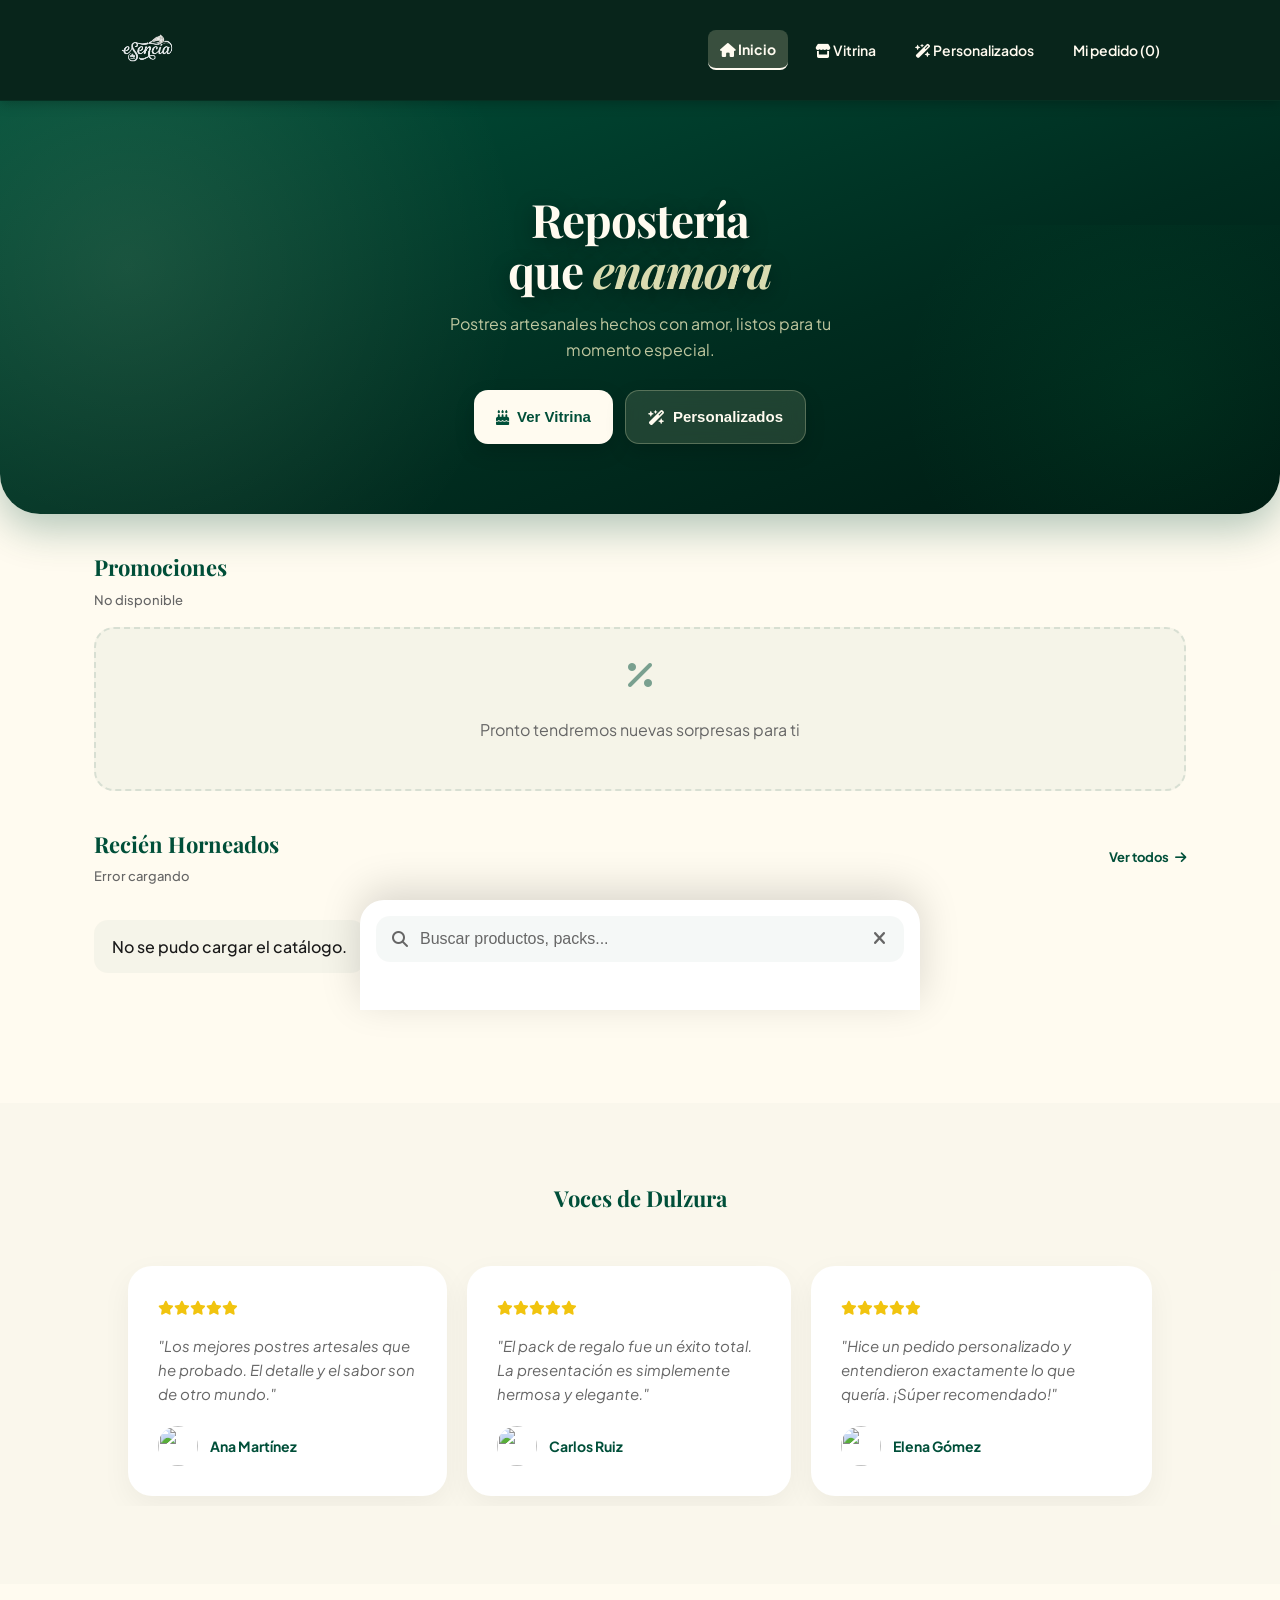
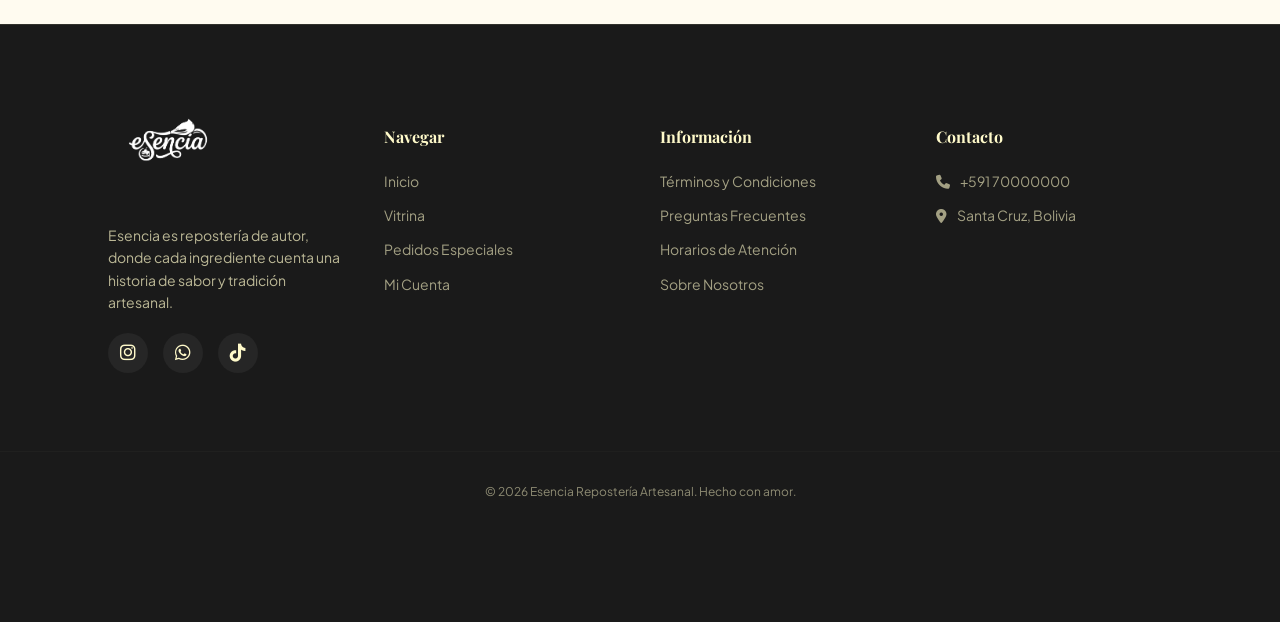
==== commit 891dbe22: "ultima mejora" ====
--- a/public/index.html
+++ b/public/index.html
@@ -35,7 +35,7 @@
   </header>
 
   <!-- PORTADA GRADIENTE INMERSIVA -->
-  <section class="portada">
+  <section class="portada jaspeado-marca">
     <div class="container cuadricula-portada">
       <div class="portada-texto">
         <div id="storeStatusContainer" style="margin-bottom: 15px; min-height: 28px; display: flex; justify-content: center; align-items: center;"></div>
@@ -184,7 +184,23 @@
     </div>
   </div>
 
-  <div class="modal-fondo" id="modalFondo"></div>
+  <div class="modal-fondo" id="modalFondo">
+    <div class="modal-tarjeta" id="modalTarjeta">
+      <span class="modal-handle"></span>
+      <button class="modal-cerrar" id="modalCerrar"><i class="fas fa-times"></i></button>
+      <div class="modal-img" id="modalImg"></div>
+      <div class="modal-cuerpo">
+        <div class="modal-etiqueta" id="modalEtiqueta"></div>
+        <h3 class="modal-titulo" id="modalTitulo"></h3>
+        <p class="modal-desc" id="modalDesc"></p>
+        <div class="modal-detalles" id="modalDetalles" style="display:none;"></div>
+        <div class="modal-precio-fila">
+          <div class="modal-precio" id="modalPrecio"></div>
+          <div id="modalAccion"></div>
+        </div>
+      </div>
+    </div>
+  </div>
 
   <!-- CARRITO FLOTANTE (solo en desktop) -->
   <a href="./cart.html" id="floatingCart" class="carrito-flotante" style="display:none;">
@@ -298,7 +314,7 @@
       mostrarResultados('');
     };
 
-    function cerrarBuscador() {
+    window.cerrarBuscador = function() {
       document.getElementById('buscadorFondo').classList.remove('activo');
       document.body.style.overflow = '';
     }
--- a/public/css/app.css
+++ b/public/css/app.css
@@ -1,665 +1,725 @@
-/* --- 1. IMPORTACIÓN DE TIPOGRAFÍAS --- */
-@import url('https://fonts.googleapis.com/css2?family=Montserrat:wght@400;500;600;700&family=Playfair+Display:ital,wght@0,600;0,700;1,600&display=swap');
-
-/* --- 2. PALETA DE COLORES Y VARIABLES --- */
-:root {
-  --fondo: #fffbf0; /* CREMA SUAVE - Fondo general */
-  --tarjeta: #ffffff; /* BLANCO PURO - Tarjetas y paneles */
-  --texto: #151613; /* GRIS OSCURO - Textos legibles */
-  --primario: #004f39; /* VERDE OSCURO - Acentos y botones */
-  --atenuado: #666666; /* GRIS MEDIO - Textos secundarios */
-  --linea: rgba(0, 79, 57, 0.15); /* Líneas teñidas de verde sutil */
-  --suave: rgba(0, 79, 57, 0.05); /* Fondos hover suaves */
-  --peligro: #e84118;
-  
-  /* Aliases for better compatibility */
-  --bg: var(--fondo);
-  --text: var(--texto);
-  --card: var(--tarjeta);
-  --line: var(--linea);
-}
-
-* {
-  box-sizing: border-box;
-}
-
-html,
-body {
-  margin: 0;
-  padding: 0;
-  background: var(--bg);
-  background-color: var(--bg); /* explicit for some browsers */
-  color: var(--text);
-  font-family: 'Montserrat', system-ui, -apple-system, sans-serif;
-  line-height: 1.5;
-  overflow-x: hidden;
-  position: relative;
-}
-
-h1,
-h2,
-h3,
-h4,
-.hTitle,
-.bandTitle h3 {
-  font-family: 'Playfair Display', serif;
-  color: var(--primary);
-  font-weight: 700;
-}
-
-a {
-  color: inherit;
-  text-decoration: none;
-}
-
-.container {
-  max-width: 1100px;
-  margin: 0 auto;
-  padding: 18px;
-}
-
-/* --- 3. BARRA DE NAVEGACIÓN Y LOGO (NUEVO DISEÑO LIMPIO) --- */
-.nav {
-  background-color: rgba(0, 79, 57, 0.96);
-  backdrop-filter: blur(10px);
-  -webkit-backdrop-filter: blur(10px);
-  padding: 2px 0;
-  position: sticky;
-  top: 0;
-  z-index: 20000;
-  /* Z-index menor que el menú lateral */
-  box-shadow: 0 4px 15px rgba(0, 0, 0, 0.2);
-}
-
-
-.navbar {
-  display: flex;
-  justify-content: space-between;
-  align-items: center;
-  gap: 15px;
-  width: 100%;
-}
-
-.logo-link {
-  display: flex;
-  align-items: center;
-  text-decoration: none;
-}
-
-.logo-img {
-  height: 110px;
-  /* Logo más prominente */
-  margin: -5px 0;
-  /* Ayuda a que la barra se vea más delgada */
-  width: auto;
-  object-fit: contain;
-  transition: transform 0.3s ease;
-  content: url('../img/logo_white.png');
-}
-
-.logo-img:hover {
-  transform: scale(1.05);
-}
-
-/* OCULTAMOS EL TEXTO PARA DARLE PROTAGONISMO AL LOGO */
-.brand-text {
-  display: none !important;
-}
-
-.navlinks {
-  display: flex;
-  align-items: center;
-  gap: 15px;
-}
-
-.nav-item {
-  color: var(--bg);
-  text-decoration: none;
-  font-size: 14px;
-  font-weight: 600;
-  padding: 8px 12px;
-  border-radius: 8px;
-  transition: all 0.2s ease;
-}
-
-.nav-item:hover {
-  background-color: rgba(255, 250, 202, 0.15);
-}
-
-.menu-toggle {
-  display: none;
-  background: none;
-  border: none;
-  color: var(--bg);
-  font-size: 1.8rem;
-  cursor: pointer;
-  padding: 5px;
-}
-
-.user-avatar-nav {
-  width: 35px;
-  height: 35px;
-  border-radius: 50%;
-  border: 2px solid var(--bg);
-  object-fit: cover;
-}
-
-.nav-item.active {
-  background-color: rgba(255, 250, 202, 0.2);
-  border-bottom: 2px solid var(--bg);
-  font-weight: 700;
-}
-
-/* --- MODO CELULAR PARA EL MENÚ --- */
-@media (max-width: 800px) {
-  .nav {
-    padding: 1px 0;
-    /* Aún más delgado en móvil */
-    backdrop-filter: none;
-    -webkit-backdrop-filter: none;
-    background-color: rgba(0, 79, 57, 0.98);
-  }
-
-  .logo-img {
-    height: 75px;
-  }
-
-  .menu-toggle {
-    display: block;
-    font-size: 2rem;
-  }
-
-  .navlinks {
-    display: flex;
-    flex-direction: column;
-    position: fixed;
-    top: 0;
-    right: 0;
-    transform: translateX(100%);
-    width: 260px;
-    height: 100vh;
-    background-color: rgba(0, 79, 57, 0.97);
-    backdrop-filter: blur(10px);
-    -webkit-backdrop-filter: blur(10px);
-    padding: 80px 15px 20px 15px;
-    transition: transform 0.4s cubic-bezier(0.4, 0, 0.2, 1);
-    box-shadow: -10px 0 30px rgba(0, 0, 0, 0.2);
-    z-index: 20000;
-    overflow-y: auto;
-    pointer-events: auto;
-  }
-
-  .navlinks.active {
-    transform: translateX(0) !important;
-    display: flex !important;
-  }
-
-  .nav-item {
-    width: 100%;
-    text-align: center;
-    padding: 18px 10px;
-    font-size: 1.1rem;
-    border-bottom: 1px solid rgba(255, 250, 202, 0.08);
-    margin: 0;
-    transition: background 0.2s;
-    display: flex;
-    align-items: center;
-    justify-content: center;
-    gap: 10px;
-    color: #fffaca;
-    -webkit-tap-highlight-color: rgba(255,250,202,0.15);
-  }
-
-  .nav-item:last-child {
-    border-bottom: none;
-  }
-
-  .nav-item:hover {
-    background-color: rgba(255, 250, 202, 0.1);
-  }
-
-  .menu-overlay {
-    display: none;
-    position: fixed;
-    top: 0;
-    left: 0;
-    width: 100%;
-    height: 100%;
-    background: rgba(0, 0, 0, 0.45);
-    z-index: 19999;
-    opacity: 0;
-    transition: opacity 0.3s ease;
-  }
-
-  .menu-overlay.active {
-    display: block;
-    opacity: 1;
-  }
-}
-
-/* Efectos dinámicos en móviles/PC al tocar botones */
-.btn:active, .pill:active, .nav-item:active {
-  transform: scale(0.96) !important;
-  transition: transform 0.1s;
-}
-
-
-/* --- 4. BOTONES Y ENLACES --- */
-.pill {
-  padding: 10px 14px;
-  border-radius: 999px;
-  border: 1px solid rgba(255, 255, 255, 0.3);
-  background: transparent;
-  color: var(--bg);
-  min-height: 44px;
-  display: inline-flex;
-  align-items: center;
-  font-family: 'Montserrat', sans-serif;
-  font-weight: 500;
-  transition: all 0.2s ease;
-}
-
-.pill:hover {
-  background: rgba(255, 255, 255, 0.1);
-}
-
-.pill.primary {
-  background: var(--bg);
-  color: var(--primary) !important;
-  border-color: var(--bg);
-  font-weight: 700;
-}
-
-.btn {
-  border: 1px solid var(--line);
-  background: var(--card);
-  color: var(--text);
-  padding: 12px 20px;
-  border-radius: 12px;
-  cursor: pointer;
-  min-height: 44px;
-  display: inline-flex;
-  align-items: center;
-  justify-content: center;
-  gap: 8px;
-  font-weight: 600;
-  font-family: 'Montserrat', sans-serif;
-  transition: all 0.2s ease;
-}
-
-.btn:hover {
-  background: var(--soft);
-}
-
-.btn.primary {
-  background: var(--primary);
-  color: var(--card) !important;
-  border-color: var(--primary);
-}
-
-.btn.primary:hover {
-  background: #003d2c;
-}
-
-.btn.whatsapp {
-  background-color: #25D366;
-  color: #ffffff !important;
-  border-color: #25D366;
-  font-size: 16px;
-  padding: 16px;
-  box-shadow: 0 4px 12px rgba(37, 211, 102, 0.3);
-  font-weight: 700;
-}
-
-.btn.whatsapp:hover {
-  background-color: #20bd5a;
-  transform: translateY(-2px);
-  box-shadow: 0 6px 16px rgba(37, 211, 102, 0.4);
-}
-
-.btn.danger {
-  border-color: rgba(255, 90, 106, .45);
-  color: #ffd7dc;
-}
-
-/* --- 5. ESTRUCTURA Y PANELES --- */
-.hero {
-  border-bottom: 1px solid var(--line);
-  background:
-    radial-gradient(1200px 400px at 20% 0%, rgba(0, 79, 57, .08), transparent 60%),
-    radial-gradient(900px 360px at 80% 0%, rgba(0, 79, 57, .04), transparent 60%);
-}
-
-.heroGrid {
-  display: grid;
-  grid-template-columns: 1.3fr .7fr;
-  gap: 18px;
-  align-items: stretch;
-}
-
-@media(max-width:900px) {
-  .heroGrid {
-    grid-template-columns: 1fr;
-  }
-}
-
-.panel {
-  background: var(--card);
-  border: 1px solid var(--line);
-  border-radius: 18px;
-  padding: 24px;
-  box-shadow: 0 8px 24px rgba(0, 79, 57, 0.04);
-}
-
-.hTitle {
-  font-size: 38px;
-  margin: 0 0 12px 0;
-  letter-spacing: .4px;
-  line-height: 1.2;
-}
-
-.hSub {
-  color: var(--muted);
-  margin: 0 0 16px 0;
-  line-height: 1.6;
-}
-
-.row {
-  display: flex;
-  gap: 12px;
-  flex-wrap: wrap;
-  align-items: center;
-}
-
-/* --- 6. TARJETAS DE PRODUCTO --- */
-.grid {
-  display: grid;
-  grid-template-columns: repeat(3, 1fr);
-  gap: 18px;
-}
-
-@media(max-width:900px) {
-  .grid {
-    grid-template-columns: repeat(2, 1fr);
-  }
-}
-
-@media(max-width:560px) {
-  .grid {
-    grid-template-columns: 1fr;
-  }
-}
-
-.card {
-  background: var(--card);
-  border: 1px solid var(--line);
-  border-radius: 18px;
-  overflow: hidden;
-  box-shadow: 0 4px 10px rgba(0, 79, 57, 0.03);
-  position: relative;
-  transition: transform .2s ease, border-color .2s ease, box-shadow .2s ease;
-}
-
-.card:hover {
-  transform: translateY(-4px);
-  border-color: rgba(0, 79, 57, 0.3);
-  box-shadow: 0 18px 40px rgba(0, 79, 57, 0.08);
-}
-
-.cardImg {
-  height: 190px;
-  background: var(--soft);
-  border-bottom: 1px solid var(--line);
-  position: relative;
-}
-
-.cardImg img {
-  width: 100%;
-  height: 100%;
-  object-fit: cover;
-  display: block;
-}
-
-.cardBody {
-  padding: 16px;
-}
-
-.cardTitle {
-  margin: 0;
-  font-size: 18px;
-  font-weight: 700;
-  font-family: 'Playfair Display', serif;
-}
-
-.cardDesc {
-  margin: 8px 0 0 0;
-  color: var(--muted);
-  font-size: 14px;
-  line-height: 1.5;
-  min-height: 42px;
-}
-
-.meta {
-  margin-top: 14px;
-  display: flex;
-  justify-content: space-between;
-  align-items: flex-end;
-  gap: 10px;
-}
-
-.price {
-  font-weight: 700;
-  font-size: 16px;
-  color: var(--primary);
-}
-
-.price small {
-  display: block;
-  color: var(--muted);
-  font-weight: 500;
-  font-size: 12px;
-  margin-top: 2px;
-}
-
-/* --- 7. ETIQUETAS (BADGES) --- */
-.badge {
-  position: absolute;
-  top: 12px;
-  left: 12px;
-  padding: 6px 12px;
-  border-radius: 999px;
-  font-size: 12px;
-  letter-spacing: .5px;
-  font-weight: 700;
-  text-transform: uppercase;
-}
-
-.badge.express,
-.badge.pack {
-  background: var(--primary);
-  color: var(--card);
-}
-
-.badge.custom {
-  background: #f1c40f;
-  color: #000;
-}
-
-.badge.low {
-  background: #f39c12;
-  color: #fff;
-}
-
-.badge.out {
-  background: #7f8c8d;
-  color: #fff;
-}
-
-/* --- 8. FORMULARIOS Y FILTROS --- */
-.filters {
-  display: flex;
-  gap: 12px;
-  flex-wrap: wrap;
-  align-items: center;
-  margin-top: 16px;
-}
-
-.input,
-.select {
-  padding: 12px 16px;
-  border-radius: 12px;
-  border: 1px solid var(--line);
-  background: var(--card);
-  color: var(--text);
-  min-width: 0;
-  width: 100%;
-  min-height: 48px;
-  font-family: 'Montserrat', sans-serif;
-  font-size: 14px;
-  transition: border-color 0.2s ease;
-}
-
-@media (max-width: 600px) {
-  .filters {
-    flex-direction: column;
-    align-items: stretch;
-  }
-  .filters .input,
-  .filters .select,
-  .filters .btn {
-    width: 100%;
-  }
-}
-
-.input:focus,
-.select:focus {
-  outline: none;
-  border-color: var(--primary);
-  box-shadow: 0 0 0 3px rgba(0, 79, 57, 0.1);
-}
-
-.time-selector {
-  width: 100%;
-}
-
-.time-pill {
-  flex: 1;
-  min-width: 140px;
-  background: var(--card);
-  border: 1px solid var(--line);
-  color: var(--muted);
-  transition: all 0.2s ease;
-  min-height: 48px;
-}
-
-.time-pill.active {
-  background: var(--primary);
-  border-color: var(--primary);
-  color: var(--card);
-  font-weight: 700;
-}
-
-/* --- 9. ELEMENTOS EXTRA --- */
-.band {
-  margin-top: 16px;
-  background: var(--soft);
-  border: 1px solid var(--line);
-  border-radius: 18px;
-  padding: 16px;
-}
-
-.bandTitle {
-  display: flex;
-  justify-content: space-between;
-  align-items: center;
-  gap: 10px;
-}
-
-.bandTitle small {
-  color: var(--muted);
-  font-weight: 500;
-}
-
-.banner {
-  margin-top: 14px;
-  border-radius: 16px;
-  border: 1px solid var(--line);
-  overflow: hidden;
-  height: 180px;
-  background: var(--line);
-  display: flex;
-  align-items: center;
-  justify-content: center;
-}
-
-.notice {
-  margin: 16px 0;
-  padding: 14px 18px;
-  border-radius: 14px;
-  border: 1px solid var(--primary);
-  background: rgba(0, 79, 57, .04);
-  color: var(--primary);
-  font-weight: 500;
-}
-
-.footer {
-  border-top: 1px solid var(--line);
-  color: var(--muted);
-  padding: 24px 0;
-  margin-top: 32px;
-  font-size: 14px;
-}
-
-/* --- 10. CARRITO FLOTANTE --- */
-.floating-cart {
-  position: fixed;
-  bottom: 24px;
-  right: 24px;
-  width: 60px;
-  height: 60px;
-  background: var(--primary);
-  border-radius: 50%;
-  box-shadow: 0 8px 24px rgba(0, 79, 57, 0.4);
-  display: flex;
-  justify-content: center;
-  align-items: center;
-  font-size: 26px;
-  color: var(--card);
-  z-index: 9999;
-  transition: transform 0.2s cubic-bezier(0.34, 1.56, 0.64, 1), box-shadow 0.2s ease;
-}
-
-.floating-cart:hover {
-  transform: translateY(-4px) scale(1.05);
-  box-shadow: 0 12px 28px rgba(0, 79, 57, 0.5);
-}
-
-.floating-cart:active {
-  transform: scale(0.95);
-}
-
-.floating-cart-badge {
-  position: absolute;
-  top: -2px;
-  right: -2px;
-  background: var(--danger);
-  color: #fff;
-  font-size: 13px;
-  font-weight: bold;
-  padding: 4px 6px;
-  border-radius: 20px;
-  border: 2px solid var(--bg);
-  min-width: 22px;
-  text-align: center;
-  box-shadow: 0 2px 4px rgba(0, 0, 0, 0.2);
-}
-
-@media(max-width: 600px) {
-  .floating-cart {
-    bottom: 88px;
-    right: 14px;
-    width: 52px;
-    height: 52px;
-    font-size: 22px;
-  }
-}+/* --- 1. IMPORTACIÓN DE TIPOGRAFÍAS --- */
+@import url('https://fonts.googleapis.com/css2?family=Plus+Jakarta+Sans:wght@400;500;600;700&family=Playfair+Display:ital,wght@0,600;0,700;1,600&display=swap');
+
+/* --- 2. PALETA DE COLORES Y VARIABLES --- */
+:root {
+  --fondo: #fffbf0; /* CREMA SUAVE - Fondo general */
+  --tarjeta: #ffffff; /* BLANCO PURO - Tarjetas y paneles */
+  --texto: #1a1a1a; /* GRIS MUY OSCURO - Textos legibles */
+  --primario: #004f39; /* VERDE OSCURO - Acentos y botones */
+  --negro: #0a0a0a; /* NEGRO DE MARCA - Detalles premium */
+  --atenuado: #666666; /* GRIS MEDIO - Textos secundarios */
+  --linea: rgba(0, 79, 57, 0.12); /* Líneas teñidas de verde sutil */
+  --suave: rgba(0, 79, 57, 0.04); /* Fondos hover suaves */
+  --negro-suave: rgba(0, 0, 0, 0.05); /* Sombras y jaspeados */
+  --peligro: #e84118;
+  
+  /* Aliases for better compatibility */
+  --bg: var(--fondo);
+  --text: var(--texto);
+  --card: var(--tarjeta);
+  --line: var(--linea);
+}
+
+* {
+  box-sizing: border-box;
+}
+
+html,
+body {
+  margin: 0;
+  padding: 0;
+  background: var(--bg);
+  background-color: var(--bg); /* explicit for some browsers */
+  color: var(--text);
+  font-family: 'Plus Jakarta Sans', system-ui, -apple-system, sans-serif;
+  line-height: 1.6;
+  overflow-x: hidden;
+  position: relative;
+}
+
+h1,
+h2,
+h3,
+h4,
+.hTitle,
+.bandTitle h3 {
+  font-family: 'Playfair Display', serif;
+  color: var(--primary);
+  font-weight: 700;
+}
+
+a {
+  color: inherit;
+  text-decoration: none;
+}
+
+.container {
+  max-width: 1100px;
+  margin: 0 auto;
+  padding: 18px;
+}
+
+/* --- 3. BARRA DE NAVEGACIÓN Y LOGO (NUEVO DISEÑO LIMPIO) --- */
+.nav {
+  background-color: rgba(0, 79, 57, 0.96);
+  backdrop-filter: blur(10px);
+  -webkit-backdrop-filter: blur(10px);
+  padding: 2px 0;
+  position: sticky;
+  top: 0;
+  z-index: 20000;
+  /* Z-index menor que el menú lateral */
+  box-shadow: 0 4px 15px rgba(0, 0, 0, 0.2);
+}
+
+
+.navbar {
+  display: flex;
+  justify-content: space-between;
+  align-items: center;
+  gap: 15px;
+  width: 100%;
+}
+
+.logo-link {
+  display: flex;
+  align-items: center;
+  text-decoration: none;
+}
+
+.logo-img {
+  height: 110px;
+  /* Logo más prominente */
+  margin: -5px 0;
+  /* Ayuda a que la barra se vea más delgada */
+  width: auto;
+  object-fit: contain;
+  transition: transform 0.3s ease;
+  content: url('../img/logo_white.png');
+}
+
+.logo-img:hover {
+  transform: scale(1.05);
+}
+
+/* OCULTAMOS EL TEXTO PARA DARLE PROTAGONISMO AL LOGO */
+.brand-text {
+  display: none !important;
+}
+
+.navlinks {
+  display: flex;
+  align-items: center;
+  gap: 15px;
+}
+
+.nav-item {
+  color: var(--bg);
+  text-decoration: none;
+  font-size: 14px;
+  font-weight: 600;
+  padding: 8px 12px;
+  border-radius: 8px;
+  transition: all 0.2s ease;
+}
+
+.nav-item:hover {
+  background-color: rgba(255, 250, 202, 0.15);
+}
+
+.menu-toggle {
+  display: none;
+  background: none;
+  border: none;
+  color: var(--bg);
+  font-size: 1.8rem;
+  cursor: pointer;
+  padding: 5px;
+}
+
+.user-avatar-nav {
+  width: 35px;
+  height: 35px;
+  border-radius: 50%;
+  border: 2px solid var(--bg);
+  object-fit: cover;
+}
+
+.nav-item.active {
+  background-color: rgba(255, 250, 202, 0.2);
+  border-bottom: 2px solid var(--bg);
+  font-weight: 700;
+}
+
+/* --- MODO CELULAR PARA EL MENÚ --- */
+@media (max-width: 800px) {
+  .nav {
+    padding: 1px 0;
+    /* Aún más delgado en móvil */
+    backdrop-filter: none;
+    -webkit-backdrop-filter: none;
+    background-color: rgba(0, 79, 57, 0.98);
+  }
+
+  .logo-img {
+    height: 75px;
+  }
+
+  .menu-toggle {
+    display: block;
+    font-size: 2rem;
+  }
+
+  .navlinks {
+    display: flex;
+    flex-direction: column;
+    position: fixed;
+    top: 0;
+    right: 0;
+    transform: translateX(100%);
+    width: 260px;
+    height: 100vh;
+    background-color: rgba(0, 79, 57, 0.97);
+    backdrop-filter: blur(10px);
+    -webkit-backdrop-filter: blur(10px);
+    padding: 80px 15px 20px 15px;
+    transition: transform 0.4s cubic-bezier(0.4, 0, 0.2, 1);
+    box-shadow: -10px 0 30px rgba(0, 0, 0, 0.2);
+    z-index: 20000;
+    overflow-y: auto;
+    pointer-events: auto;
+  }
+
+  .navlinks.active {
+    transform: translateX(0) !important;
+    display: flex !important;
+  }
+
+  .nav-item {
+    width: 100%;
+    text-align: center;
+    padding: 18px 10px;
+    font-size: 1.1rem;
+    border-bottom: 1px solid rgba(255, 250, 202, 0.08);
+    margin: 0;
+    transition: background 0.2s;
+    display: flex;
+    align-items: center;
+    justify-content: center;
+    gap: 10px;
+    color: #fffaca;
+    -webkit-tap-highlight-color: rgba(255,250,202,0.15);
+  }
+
+  .nav-item:last-child {
+    border-bottom: none;
+  }
+
+  .nav-item:hover {
+    background-color: rgba(255, 250, 202, 0.1);
+  }
+
+  .menu-overlay {
+    display: none;
+    position: fixed;
+    top: 0;
+    left: 0;
+    width: 100%;
+    height: 100%;
+    background: rgba(0, 0, 0, 0.45);
+    z-index: 19999;
+    opacity: 0;
+    transition: opacity 0.3s ease;
+  }
+
+  .menu-overlay.active {
+    display: block;
+    opacity: 1;
+  }
+}
+
+/* Efectos dinámicos en móviles/PC al tocar botones */
+.btn:active, .pill:active, .nav-item:active {
+  transform: scale(0.96) !important;
+  transition: transform 0.1s;
+}
+
+
+/* --- 4. BOTONES Y ENLACES --- */
+.pill {
+  padding: 10px 14px;
+  border-radius: 999px;
+  border: 1px solid rgba(255, 255, 255, 0.3);
+  background: transparent;
+  color: var(--bg);
+  min-height: 44px;
+  display: inline-flex;
+  align-items: center;
+  font-family: 'Montserrat', sans-serif;
+  font-weight: 500;
+  transition: all 0.2s ease;
+}
+
+.pill:hover {
+  background: rgba(255, 255, 255, 0.1);
+}
+
+.pill.primary {
+  background: var(--bg);
+  color: var(--primary) !important;
+  border-color: var(--bg);
+  font-weight: 700;
+}
+
+.btn {
+  border: 1px solid var(--line);
+  background: var(--card);
+  color: var(--text);
+  padding: 12px 20px;
+  border-radius: 12px;
+  cursor: pointer;
+  min-height: 44px;
+  display: inline-flex;
+  align-items: center;
+  justify-content: center;
+  gap: 8px;
+  font-weight: 600;
+  font-family: 'Montserrat', sans-serif;
+  transition: all 0.2s ease;
+}
+
+.btn:hover {
+  background: var(--soft);
+}
+
+.btn.primary {
+  background: var(--primary);
+  color: var(--card) !important;
+  border-color: var(--primary);
+}
+
+.btn.primary:hover {
+  background: #003d2c;
+}
+
+.btn.whatsapp {
+  background-color: var(--negro);
+  color: #ffffff !important;
+  border-color: var(--negro);
+  font-size: 16px;
+  padding: 16px;
+  box-shadow: 0 4px 15px rgba(0, 0, 0, 0.2);
+  font-weight: 700;
+}
+
+.btn.whatsapp:hover {
+  background-color: #20bd5a;
+  transform: translateY(-2px);
+  box-shadow: 0 6px 16px rgba(37, 211, 102, 0.4);
+}
+
+.btn.danger {
+  border-color: rgba(255, 90, 106, .45);
+  color: #ffd7dc;
+}
+
+/* --- 5. ESTRUCTURA Y PANELES --- */
+.hero {
+  border-bottom: 1px solid var(--line);
+  background:
+    radial-gradient(1200px 400px at 20% 0%, rgba(0, 79, 57, .08), transparent 60%),
+    radial-gradient(900px 360px at 80% 0%, rgba(0, 79, 57, .04), transparent 60%);
+}
+
+.heroGrid {
+  display: grid;
+  grid-template-columns: 1.3fr .7fr;
+  gap: 18px;
+  align-items: stretch;
+}
+
+@media(max-width:900px) {
+  .heroGrid {
+    grid-template-columns: 1fr;
+  }
+}
+
+.panel {
+  background: var(--card);
+  border: 1px solid var(--line);
+  border-radius: 20px;
+  padding: 24px;
+  box-shadow: 0 10px 30px var(--negro-suave), 0 4px 12px rgba(0, 79, 57, 0.02);
+}
+
+.hTitle {
+  font-size: 38px;
+  margin: 0 0 12px 0;
+  letter-spacing: .4px;
+  line-height: 1.2;
+}
+
+.hSub {
+  color: var(--muted);
+  margin: 0 0 16px 0;
+  line-height: 1.6;
+}
+
+.row {
+  display: flex;
+  gap: 12px;
+  flex-wrap: wrap;
+  align-items: center;
+}
+
+/* --- 6. TARJETAS DE PRODUCTO --- */
+.grid {
+  display: grid;
+  grid-template-columns: repeat(3, 1fr);
+  gap: 18px;
+}
+
+@media(max-width:900px) {
+  .grid {
+    grid-template-columns: repeat(2, 1fr);
+  }
+}
+
+@media(max-width:560px) {
+  .grid {
+    grid-template-columns: 1fr;
+  }
+}
+
+.card {
+  background: var(--card);
+  border: 1px solid var(--line);
+  border-radius: 18px;
+  overflow: hidden;
+  box-shadow: 0 4px 15px var(--negro-suave);
+  position: relative;
+  transition: transform .2s ease, border-color .2s ease, box-shadow .2s ease;
+}
+
+.card:hover {
+  transform: translateY(-4px);
+  border-color: rgba(0, 79, 57, 0.3);
+  box-shadow: 0 18px 40px rgba(0, 79, 57, 0.08);
+}
+
+.cardImg {
+  height: 190px;
+  background: var(--soft);
+  border-bottom: 1px solid var(--line);
+  position: relative;
+}
+
+.cardImg img {
+  width: 100%;
+  height: 100%;
+  object-fit: cover;
+  display: block;
+}
+
+.cardBody {
+  padding: 16px;
+}
+
+.cardTitle {
+  margin: 0;
+  font-size: 18px;
+  font-weight: 700;
+  font-family: 'Playfair Display', serif;
+}
+
+.cardDesc {
+  margin: 8px 0 0 0;
+  color: var(--muted);
+  font-size: 14px;
+  line-height: 1.5;
+  min-height: 42px;
+}
+
+.meta {
+  margin-top: 14px;
+  display: flex;
+  justify-content: space-between;
+  align-items: flex-end;
+  gap: 10px;
+}
+
+.price {
+  font-weight: 700;
+  font-size: 16px;
+  color: var(--primary);
+}
+
+.price small {
+  display: block;
+  color: var(--muted);
+  font-weight: 500;
+  font-size: 12px;
+  margin-top: 2px;
+}
+
+/* --- 7. ETIQUETAS (BADGES) --- */
+.badge {
+  position: absolute;
+  top: 12px;
+  left: 12px;
+  padding: 6px 12px;
+  border-radius: 999px;
+  font-size: 12px;
+  letter-spacing: .5px;
+  font-weight: 700;
+  text-transform: uppercase;
+}
+
+.badge.express,
+.badge.pack {
+  background: var(--primary);
+  color: var(--card);
+}
+
+.badge.custom {
+  background: #f1c40f;
+  color: #000;
+}
+
+.badge.low {
+  background: #f39c12;
+  color: #fff;
+}
+
+.badge.out {
+  background: #7f8c8d;
+  color: #fff;
+}
+
+/* --- 8. FORMULARIOS Y FILTROS --- */
+.filters {
+  display: flex;
+  gap: 12px;
+  flex-wrap: wrap;
+  align-items: center;
+  margin-top: 16px;
+}
+
+.input,
+.select {
+  padding: 12px 16px;
+  border-radius: 12px;
+  border: 1px solid var(--line);
+  background: var(--card);
+  color: var(--text);
+  min-width: 0;
+  width: 100%;
+  min-height: 48px;
+  font-family: 'Montserrat', sans-serif;
+  font-size: 14px;
+  transition: border-color 0.2s ease;
+}
+
+@media (max-width: 600px) {
+  .filters {
+    flex-direction: column;
+    align-items: stretch;
+  }
+  .filters .input,
+  .filters .select,
+  .filters .btn {
+    width: 100%;
+  }
+}
+
+.input:focus,
+.select:focus {
+  outline: none;
+  border-color: var(--primary);
+  box-shadow: 0 0 0 3px rgba(0, 79, 57, 0.1);
+}
+
+.time-selector {
+  width: 100%;
+}
+
+.time-pill {
+  flex: 1;
+  min-width: 140px;
+  background: var(--card);
+  border: 1px solid var(--line);
+  color: var(--muted);
+  transition: all 0.2s ease;
+  min-height: 48px;
+}
+
+.time-pill.active {
+  background: var(--primary);
+  border-color: var(--primary);
+  color: var(--card);
+  font-weight: 700;
+}
+
+/* --- 9. ELEMENTOS EXTRA --- */
+.band {
+  margin-top: 16px;
+  background: var(--soft);
+  border: 1px solid var(--line);
+  border-radius: 18px;
+  padding: 16px;
+}
+
+.bandTitle {
+  display: flex;
+  justify-content: space-between;
+  align-items: center;
+  gap: 10px;
+}
+
+.bandTitle small {
+  color: var(--muted);
+  font-weight: 500;
+}
+
+.banner {
+  margin-top: 14px;
+  border-radius: 16px;
+  border: 1px solid var(--line);
+  overflow: hidden;
+  height: 180px;
+  background: var(--line);
+  display: flex;
+  align-items: center;
+  justify-content: center;
+}
+
+.notice {
+  margin: 16px 0;
+  padding: 14px 18px;
+  border-radius: 14px;
+  border: 1px solid var(--primary);
+  background: rgba(0, 79, 57, .04);
+  color: var(--primary);
+  font-weight: 500;
+}
+
+.footer {
+  border-top: 1px solid var(--line);
+  color: var(--muted);
+  padding: 24px 0;
+  margin-top: 32px;
+  font-size: 14px;
+}
+
+/* --- 10. CARRITO FLOTANTE --- */
+.floating-cart {
+  position: fixed;
+  bottom: 24px;
+  right: 24px;
+  width: 60px;
+  height: 60px;
+  background: var(--primary);
+  border-radius: 50%;
+  box-shadow: 0 8px 24px rgba(0, 79, 57, 0.4);
+  display: flex;
+  justify-content: center;
+  align-items: center;
+  font-size: 26px;
+  color: var(--card);
+  z-index: 9999;
+  transition: transform 0.2s cubic-bezier(0.34, 1.56, 0.64, 1), box-shadow 0.2s ease;
+}
+
+.floating-cart:hover {
+  transform: translateY(-4px) scale(1.05);
+  box-shadow: 0 12px 28px rgba(0, 79, 57, 0.5);
+}
+
+.floating-cart:active {
+  transform: scale(0.95);
+}
+
+.floating-cart-badge {
+  position: absolute;
+  top: -2px;
+  right: -2px;
+  background: var(--danger);
+  color: #fff;
+  font-size: 13px;
+  font-weight: bold;
+  padding: 4px 6px;
+  border-radius: 20px;
+  border: 2px solid var(--bg);
+  min-width: 22px;
+  text-align: center;
+  box-shadow: 0 2px 4px rgba(0, 0, 0, 0.2);
+}
+
+@media(max-width: 600px) {
+  .floating-cart {
+    bottom: 88px;
+    right: 14px;
+    width: 52px;
+    height: 52px;
+    font-size: 22px;
+  }
+}
+
+/* --- 11. UTILIDADES DE MARCA (NEGRO Y JASPEADOS) --- */
+.jaspeado-marca {
+  background-image: radial-gradient(var(--negro-suave) 0.6px, transparent 0.6px);
+  background-size: 12px 12px;
+}
+
+.franja-marca {
+  border-left: 4px solid var(--negro);
+  padding-left: 15px;
+}
+
+.card-perfil {
+  background: white;
+  border: 1px solid var(--linea);
+  border-top: 3px solid var(--negro); /* Borde fino en vez de franja gruesa */
+  border-radius: 24px;
+  padding: 40px 20px;
+  box-shadow: 0 15px 45px var(--negro-suave), 0 5px 15px rgba(0, 0, 0, 0.05);
+  position: relative;
+  overflow: hidden;
+  max-width: 400px;
+  margin: 0 auto;
+}
+
+/* El pseudo-elemento se quita o se vuelve invisible */
+.card-perfil::before {
+  display: none;
+}
+
+.avatar-perfil {
+  width: 120px;
+  height: 120px;
+  border-radius: 50%;
+  border: 4px solid var(--fondo);
+  box-shadow: 0 8px 25px var(--negro-suave);
+  margin-bottom: 20px;
+  position: relative;
+  z-index: 2;
+  object-fit: cover;
+}
+
+.btn-logout {
+  width: 100%;
+  justify-content: center;
+  padding: 14px;
+  font-size: 1.05rem;
+  border-radius: 12px;
+  background: rgba(231, 76, 60, 0.08); 
+  color: #e74c3c;
+  border: 1px solid rgba(231, 76, 60, 0.2);
+  transition: all 0.2s;
+}
+
+.btn-logout:hover {
+  background: rgba(231, 76, 60, 0.15);
+  transform: translateY(-2px);
+}
--- a/public/css/tienda.css
+++ b/public/css/tienda.css
@@ -2,14 +2,15 @@
 
 /* ---- NAVEGACIÓN ---- */
 .navegacion {
-  background-color: rgba(0, 79, 57, 0.85);
+  background-color: rgba(0, 30, 20, 0.97);
   backdrop-filter: blur(12px);
   -webkit-backdrop-filter: blur(12px);
-  padding: 8px 0;
+  padding: 6px 0;
   position: sticky;
   top: 0;
   z-index: 20000;
-  box-shadow: 0 4px 20px rgba(0, 0, 0, 0.15);
+  box-shadow: 0 2px 12px rgba(0, 0, 0, 0.25);
+  border-bottom: 1px solid rgba(0, 79, 57, 0.25);
 }
 
 .barra-nav {
@@ -21,11 +22,11 @@
 }
 
 .logo-img {
-  height: 90px;
+  height: 52px;
   width: auto;
   object-fit: contain;
   transition: transform 0.3s ease;
-  margin: -10px 0;
+  margin: 0;
 }
 
 .logo-link {
@@ -60,20 +61,22 @@
   background: none;
   border: none;
   color: var(--fondo);
-  font-size: 1.8rem;
+  font-size: 1.4rem;
   cursor: pointer;
-  padding: 5px;
+  padding: 4px;
+  line-height: 1;
 }
 
 @media (max-width: 800px) {
   .navegacion { 
-    padding: 4px 0; 
-    backdrop-filter: none; 
-    -webkit-backdrop-filter: none; 
-    background-color: rgba(0, 79, 57, 0.98); 
+    padding: 2px 0;
+    background-color: rgba(0, 30, 20, 0.98); 
   }
-  .logo-img { height: 75px; margin: -5px 0; }
-  .boton-menu { display: block; font-size: 2rem; }
+  .logo-img { 
+    height: 40px;
+    margin: 3px 0;
+  }
+  .boton-menu { display: block; font-size: 1.2rem; line-height: 1; padding: 3px 6px; }
   .enlaces-nav {
     display: flex;
     flex-direction: column;
@@ -721,18 +724,18 @@
 .barra-inferior {
   display: none;
   position: fixed;
-  bottom: 16px;           /* flotante: no pegado al borde */
+  bottom: 16px;           
   left: 50%;
   transform: translateX(-50%);
-  width: calc(100% - 32px); /* margen a ambos lados */
+  width: calc(100% - 32px); 
   max-width: 500px;
   height: 64px;
-  background: rgba(255, 255, 255, 0.95);
-  backdrop-filter: blur(20px);
-  -webkit-backdrop-filter: blur(20px);
-  border: 1px solid rgba(0,79,57,0.10);
-  border-radius: 22px;   /* bordes redondeados = estilo flotante */
-  box-shadow: 0 8px 32px rgba(0,0,0,0.14), 0 2px 8px rgba(0,79,57,0.08);
+  background: rgba(255, 255, 255, 0.96);
+  backdrop-filter: blur(25px);
+  -webkit-backdrop-filter: blur(25px);
+  border: 1px solid var(--negro-suave);
+  border-radius: 24px;   
+  box-shadow: 0 10px 35px var(--negro-suave), 0 2px 10px rgba(0,0,0,0.05);
   z-index: 10000;
   justify-content: space-around;
   align-items: center;
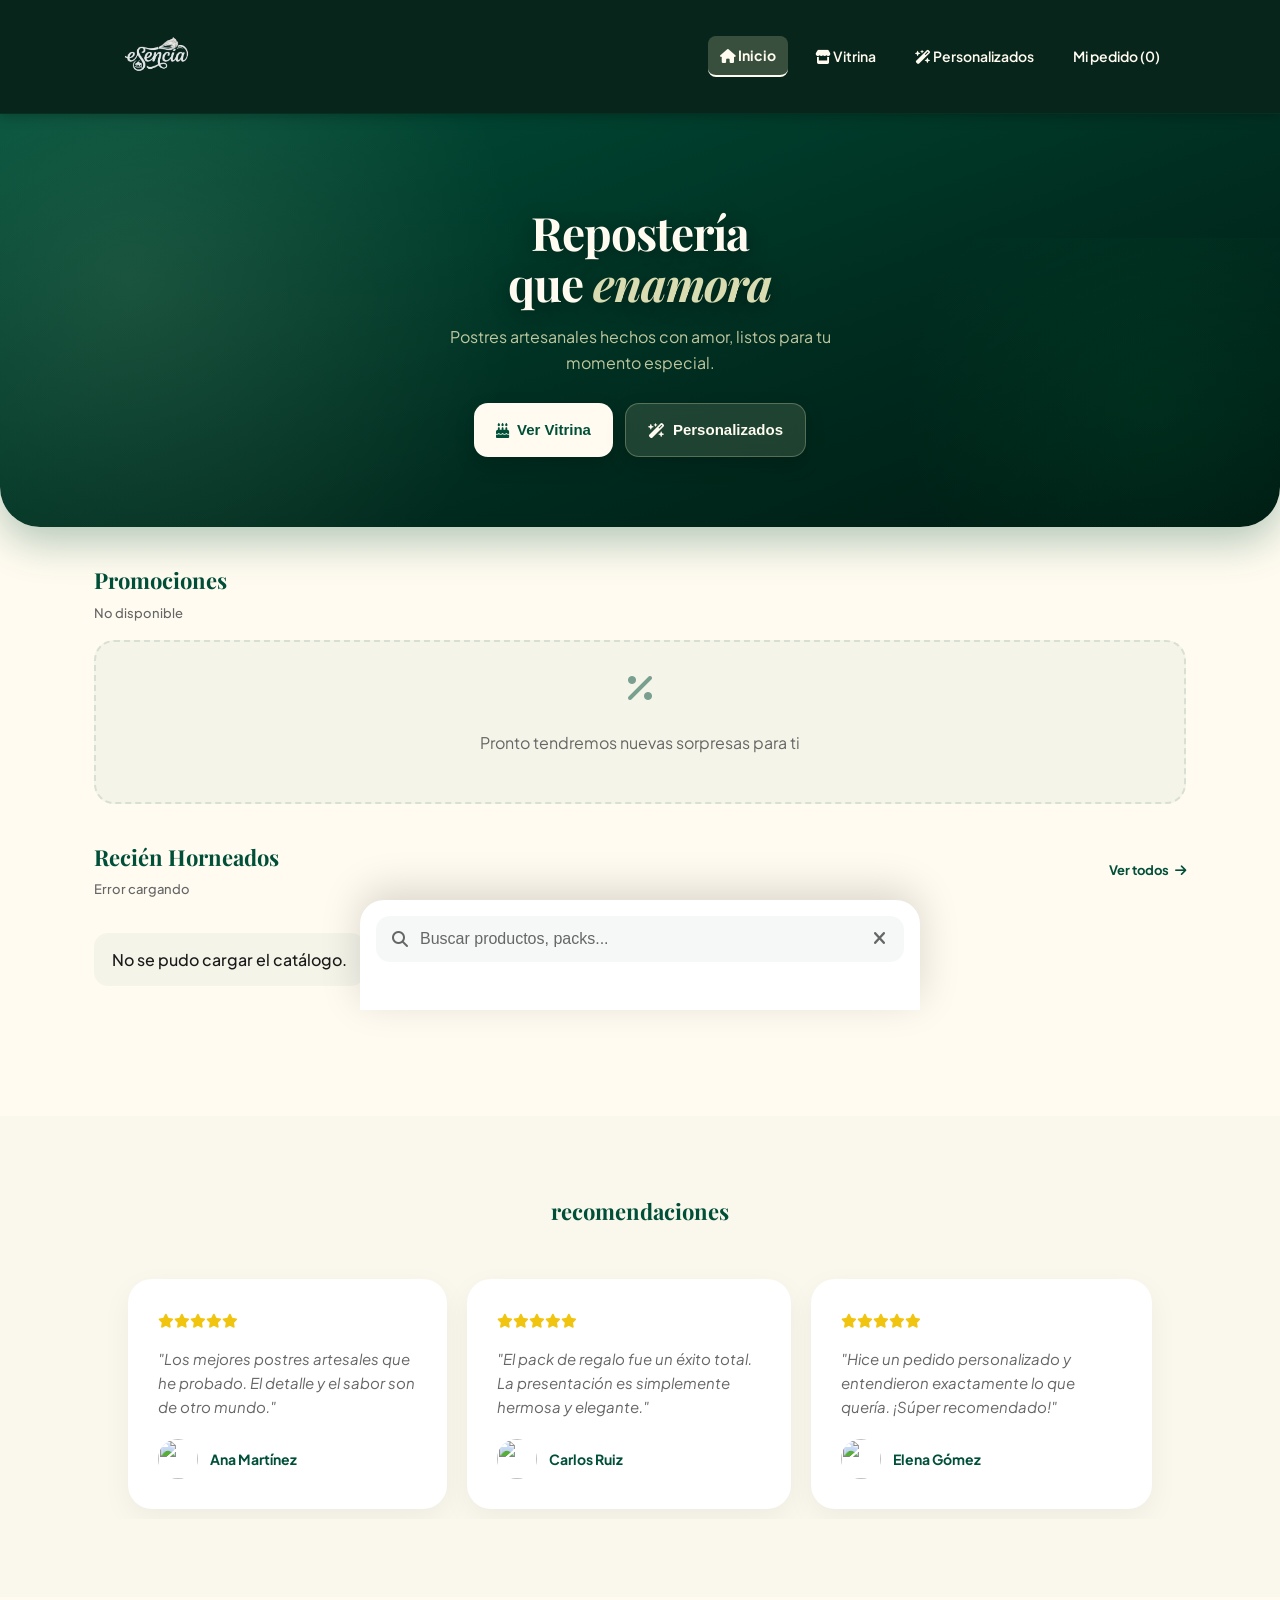
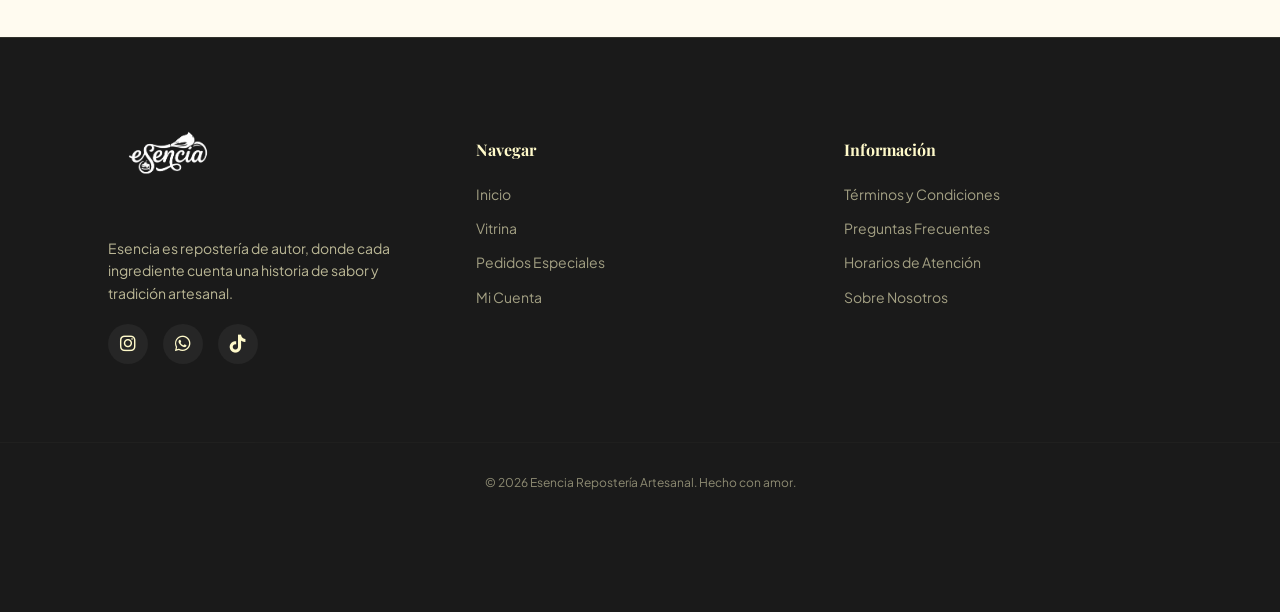
==== commit 18c82657: "cambios de detalles" ====
--- a/public/index.html
+++ b/public/index.html
@@ -10,6 +10,9 @@
   <link rel="stylesheet" href="./css/tienda.css" />
   <link rel="stylesheet" href="https://cdnjs.cloudflare.com/ajax/libs/font-awesome/6.4.0/css/all.min.css">
   <link rel="preconnect" href="https://fonts.googleapis.com">
+    <link rel="manifest" href="./manifest.json">
+    <meta name="theme-color" content="#004f39">
+    <link rel="apple-touch-icon" href="./img/icon-192.png">
 </head>
 
 <body>
@@ -81,7 +84,7 @@
   <!-- TESTIMONIOS -->
   <section class="seccion-testimonios">
     <div class="container">
-      <h2 class="titulo-seccion" style="text-align: center; margin-bottom: 40px;">Voces de Dulzura</h2>
+      <h2 class="titulo-seccion" style="text-align: center; margin-bottom: 40px;">recomendaciones</h2>
       <div class="testimonio-grid">
         <div class="testimonio-card">
           <div class="testimonio-stars"><i class="fas fa-star"></i><i class="fas fa-star"></i><i class="fas fa-star"></i><i class="fas fa-star"></i><i class="fas fa-star"></i></div>
@@ -137,11 +140,7 @@
         <a href="#">Horarios de Atención</a>
         <a href="#">Sobre Nosotros</a>
       </div>
-      <div class="footer-links">
-        <h4>Contacto</h4>
-        <a href="#"><i class="fas fa-phone" style="margin-right:8px;"></i> +591 70000000</a>
-        <a href="#"><i class="fas fa-location-dot" style="margin-right:8px;"></i> Santa Cruz, Bolivia</a>
-      </div>
+     
     </div>
     <div class="footer-bottom">
       &copy; 2026 Esencia Repostería Artesanal. Hecho con amor.
@@ -354,5 +353,14 @@
       if (e.target === document.getElementById('buscadorFondo')) cerrarBuscador();
     });
   </script>
+    <script>
+        if ('serviceWorker' in navigator) {
+            window.addEventListener('load', () => {
+                navigator.serviceWorker.register('./sw.js').catch(err => {
+                    console.error('SW registration failed: ', err);
+                });
+            });
+        }
+    </script>
 </body>
 </html>
--- a/public/css/tienda.css
+++ b/public/css/tienda.css
@@ -22,7 +22,7 @@
 }
 
 .logo-img {
-  height: 52px;
+  height: 65px;
   width: auto;
   object-fit: contain;
   transition: transform 0.3s ease;
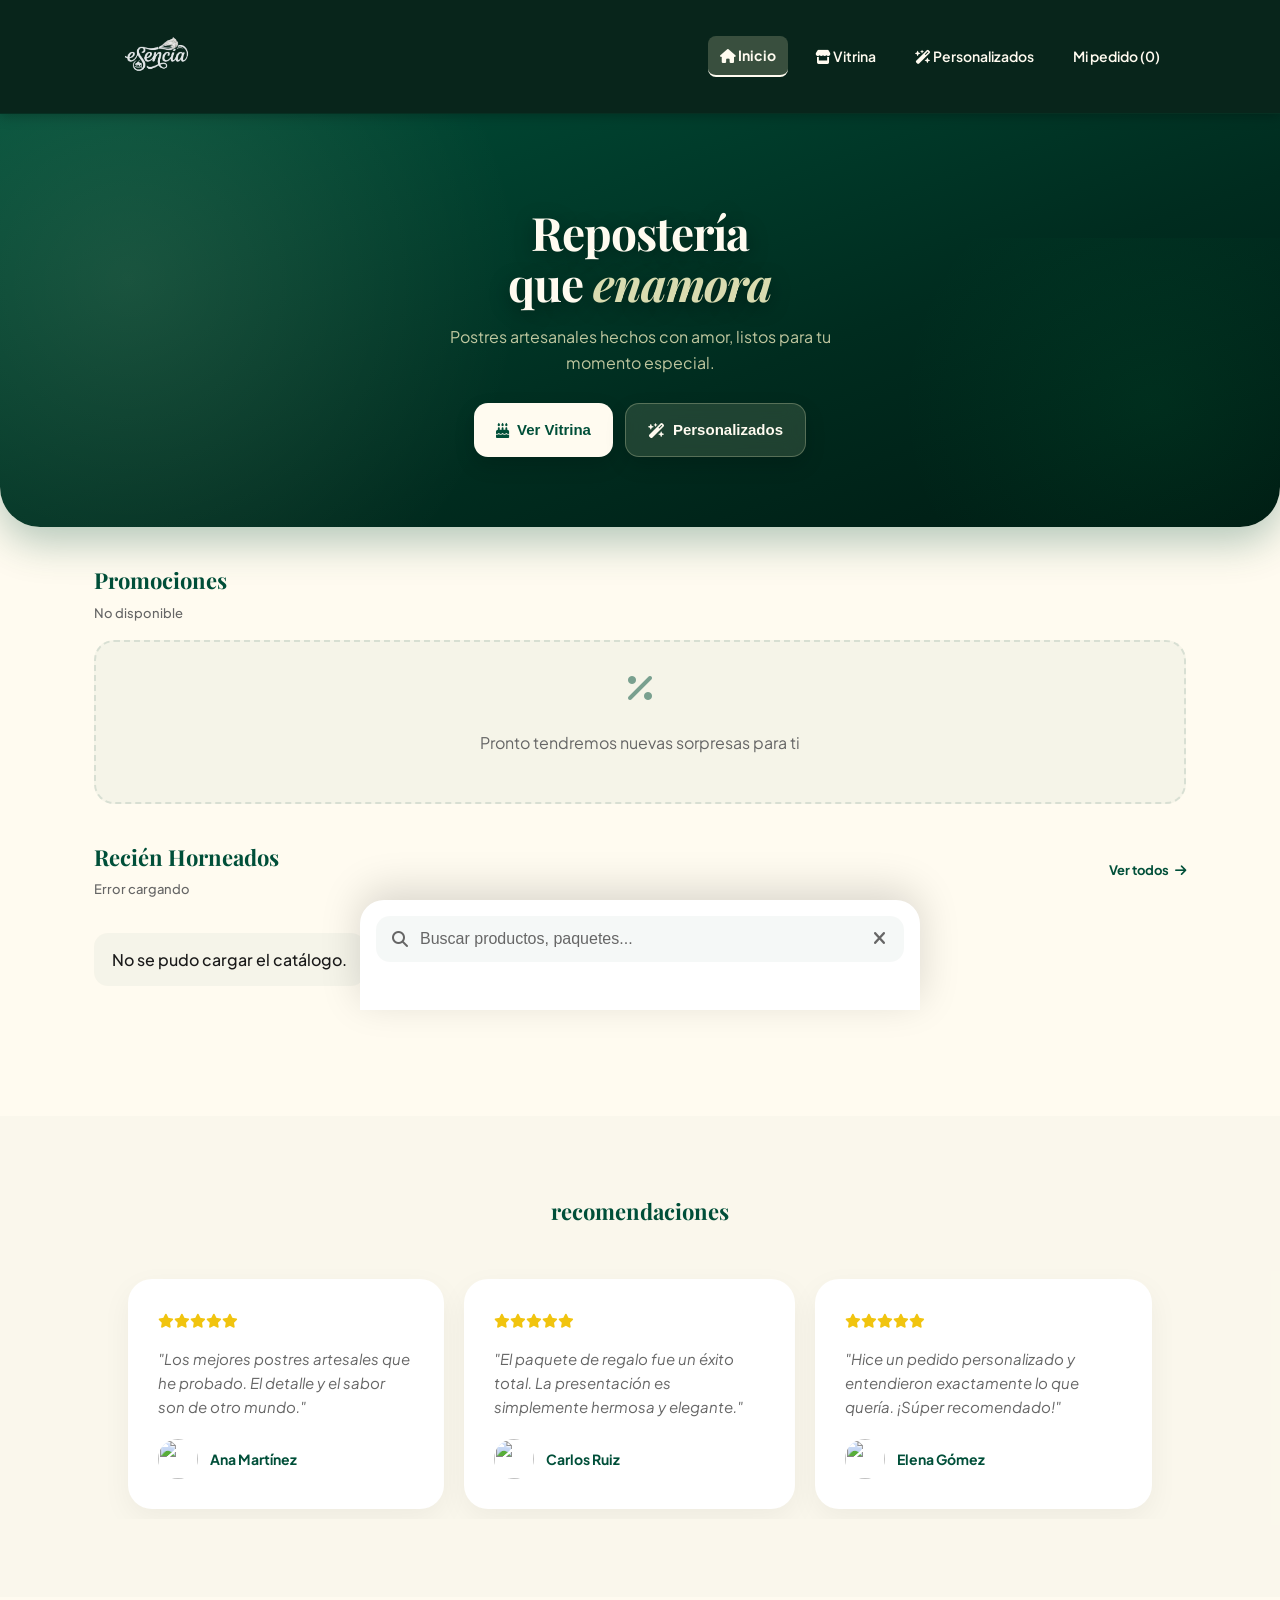
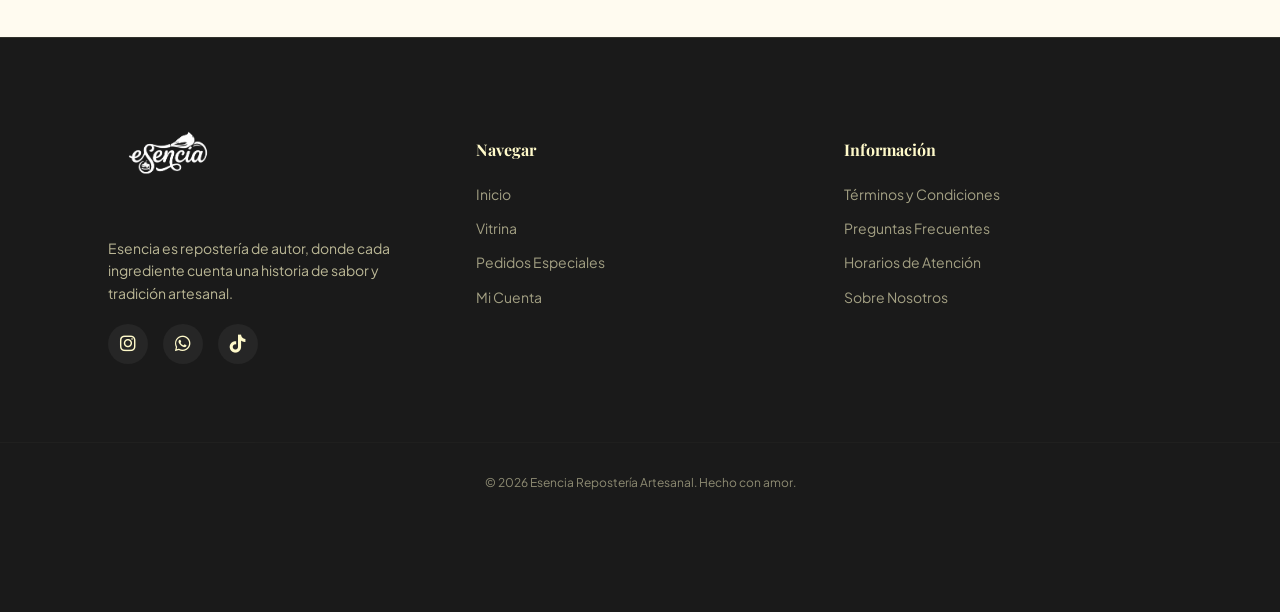
==== commit bac3adb5: "sin archivos" ====
--- a/public/index.html
+++ b/public/index.html
@@ -5,7 +5,7 @@
   <meta charset="utf-8" />
   <meta name="viewport" content="width=device-width,initial-scale=1" />
   <title>ESENCIA — Tienda Artesanal</title>
-  <meta name="description" content="Repostería artesanal hecha con amor. Productos frescos, personalizados y packs especiales." />
+  <meta name="description" content="Repostería artesanal hecha con amor. Productos frescos, personalizados y paquetes especiales." />
   <link rel="stylesheet" href="./css/app.css" />
   <link rel="stylesheet" href="./css/tienda.css" />
   <link rel="stylesheet" href="https://cdnjs.cloudflare.com/ajax/libs/font-awesome/6.4.0/css/all.min.css">
@@ -96,7 +96,7 @@
         </div>
         <div class="testimonio-card">
           <div class="testimonio-stars"><i class="fas fa-star"></i><i class="fas fa-star"></i><i class="fas fa-star"></i><i class="fas fa-star"></i><i class="fas fa-star"></i></div>
-          <p class="testimonio-texto">"El pack de regalo fue un éxito total. La presentación es simplemente hermosa y elegante."</p>
+          <p class="testimonio-texto">"El paquete de regalo fue un éxito total. La presentación es simplemente hermosa y elegante."</p>
           <div class="testimonio-autor">
             <img src="https://i.pravatar.cc/100?u=carlos" class="testimonio-avatar">
             <span class="testimonio-nombre">Carlos Ruiz</span>
@@ -176,7 +176,7 @@
     <div class="buscador-panel">
       <div class="buscador-barra">
         <i class="fas fa-magnifying-glass buscador-icono"></i>
-        <input type="search" id="buscadorInput" class="buscador-input" placeholder="Buscar productos, packs..." autocomplete="off">
+        <input type="search" id="buscadorInput" class="buscador-input" placeholder="Buscar productos, paquetes..." autocomplete="off">
         <button class="buscador-cerrar" id="buscadorCerrar"><i class="fas fa-times"></i></button>
       </div>
       <div id="buscadorResultados" class="buscador-resultados"></div>
@@ -259,7 +259,7 @@
       document.getElementById('modalImg').innerHTML = p.image_url
         ? `<img src="${p.image_url}" alt="${p.name}">`
         : `<div class="modal-img-placeholder"><i class="fas fa-cake-candles"></i></div>`;
-      let tipo = p.type === 'EXPRESS' ? 'RÁPIDO' : p.type === 'CUSTOM' ? 'PERSONALIZADO' : 'PACK';
+      let tipo = p.type === 'EXPRESS' ? 'RÁPIDO' : p.type === 'CUSTOM' ? 'PERSONALIZADO' : 'PAQUETE';
       let disponible = p.availability === 'OUT' ? 'AGOTADO' : 'DISPONIBLE';
       document.getElementById('modalEtiqueta').textContent = `${tipo} • ${disponible}`;
       document.getElementById('modalTitulo').textContent = p.name;
@@ -298,7 +298,7 @@
     async function obtenerProductos() {
       if (_todosProductos) return _todosProductos;
       try {
-        const res = await fetch('/sweetpath/api/products_list.php?limit=200');
+        const res = await fetch('/api/products_list.php?limit=200');
         const data = await res.json();
         _todosProductos = data.products || [];
       } catch { _todosProductos = []; }
@@ -331,7 +331,7 @@
         const imgHtml = p.image_url
           ? `<img src="${p.image_url}" class="resultado-img" alt="">`
           : `<div class="resultado-img" style="display:flex;align-items:center;justify-content:center;font-size:1.4rem;color:var(--linea)"><i class="fas fa-cake-candles"></i></div>`;
-        const tipo = p.type === 'EXPRESS' ? 'R\u00e1pido' : p.type === 'CUSTOM' ? 'Personalizado' : 'Pack';
+        const tipo = p.type === 'EXPRESS' ? 'R\u00e1pido' : p.type === 'CUSTOM' ? 'Personalizado' : 'Paquete';
         const precio = p.price_bs ? `Bs ${p.price_bs}` : 'Cotizar por WA';
         const dest = `./products.html?q=${encodeURIComponent(p.name)}`;
         return `<a class="resultado-item" href="${dest}" onclick="cerrarBuscador()">
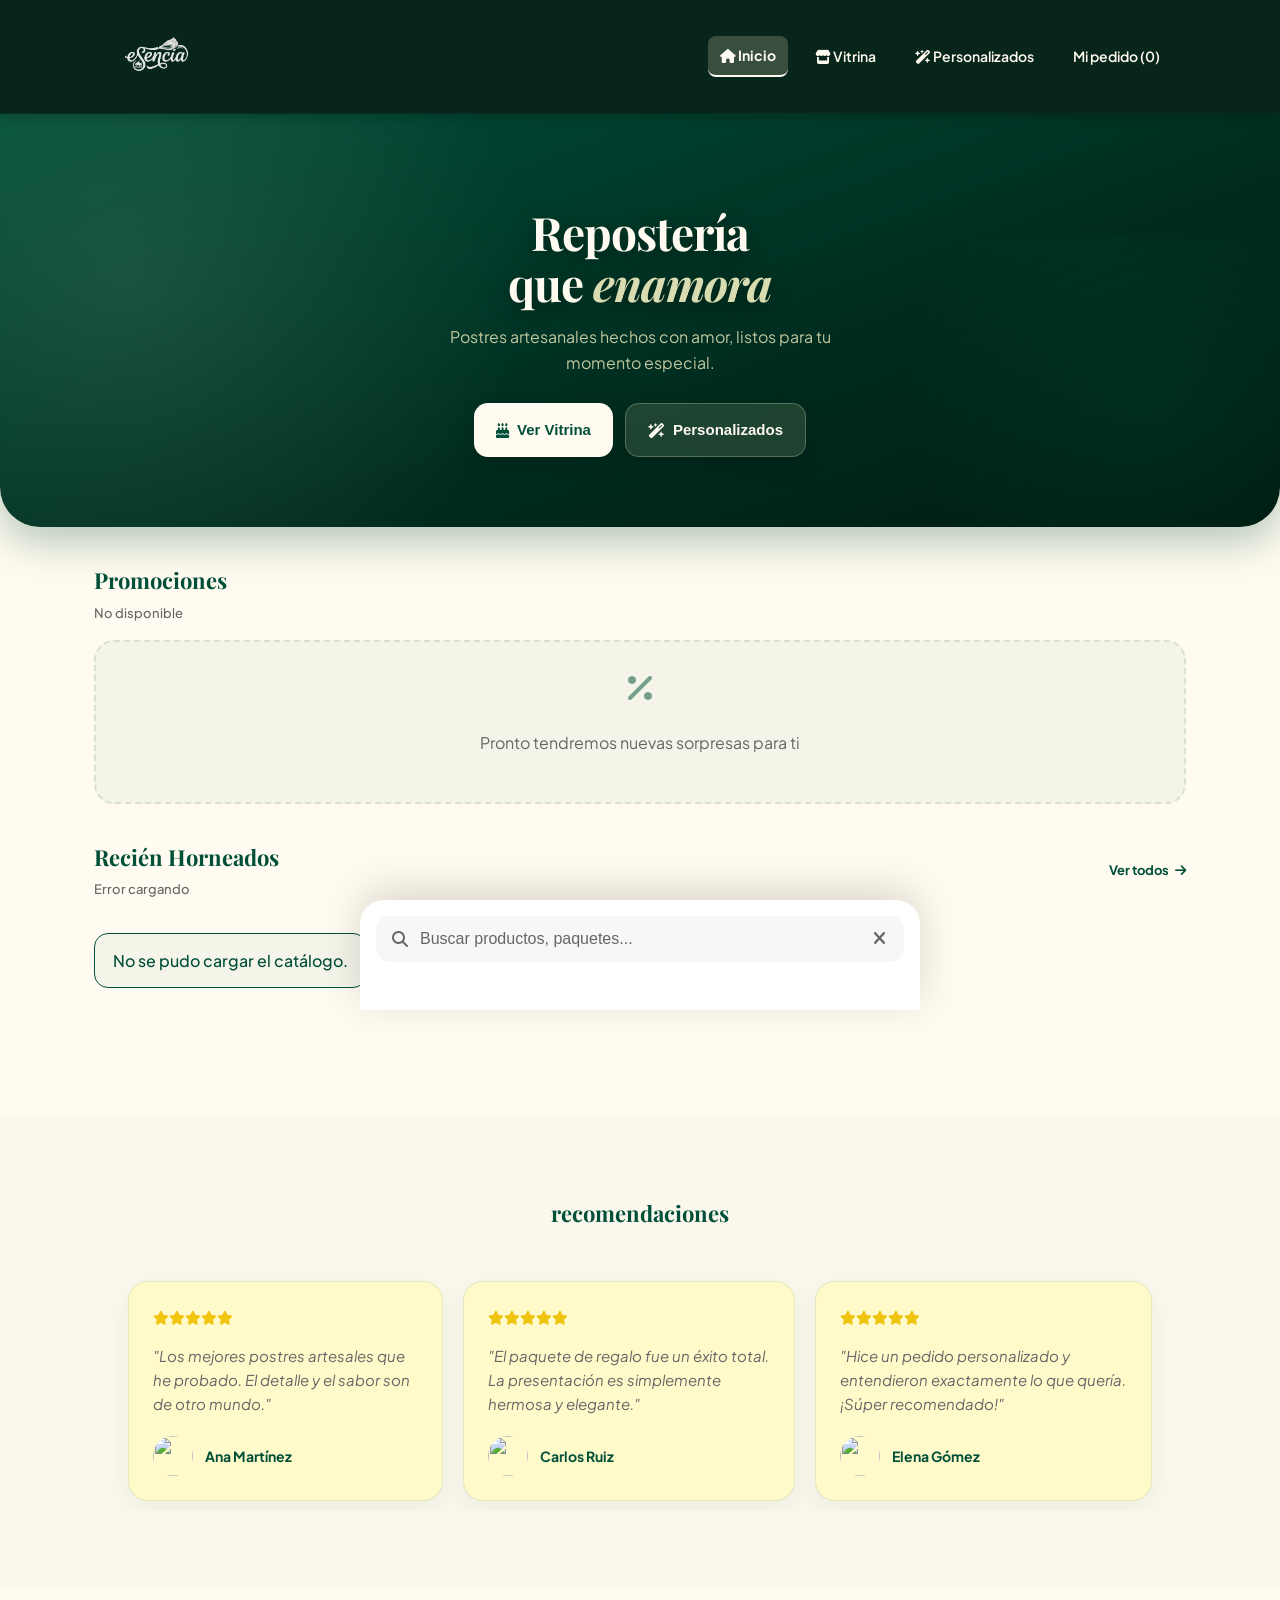
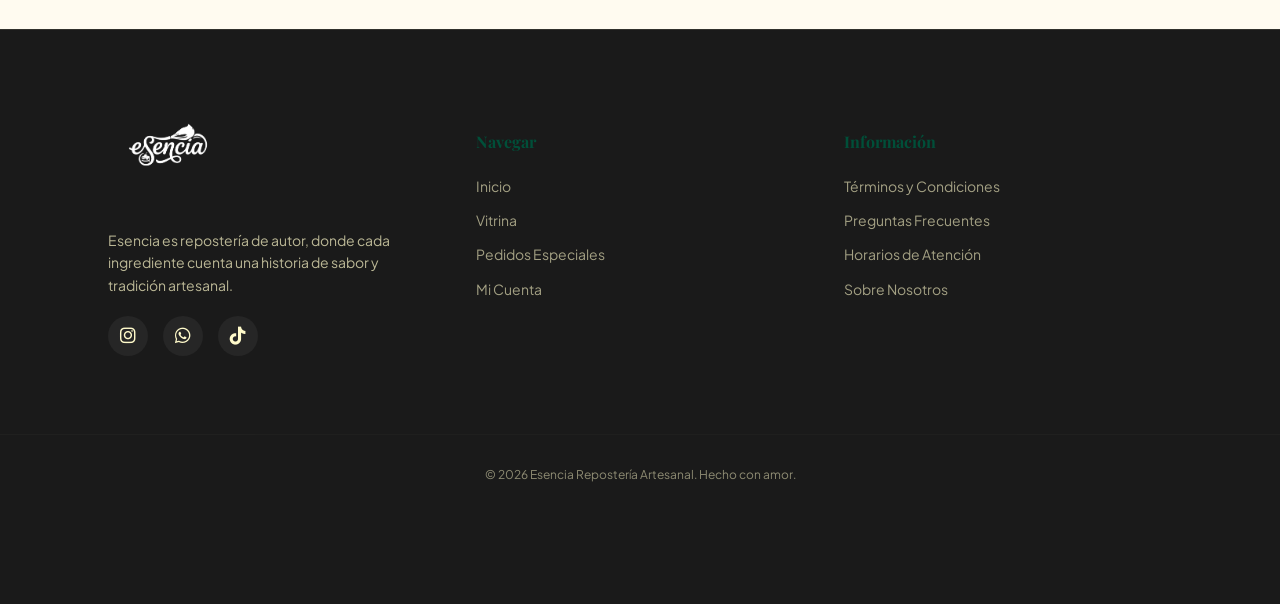
==== commit 1ee558f7: "coreccion de bugs" ====
--- a/public/index.html
+++ b/public/index.html
@@ -10,7 +10,7 @@
   <link rel="stylesheet" href="./css/tienda.css" />
   <link rel="stylesheet" href="https://cdnjs.cloudflare.com/ajax/libs/font-awesome/6.4.0/css/all.min.css">
   <link rel="preconnect" href="https://fonts.googleapis.com">
-    <link rel="manifest" href="./manifest.json">
+    <link rel="manifest" href="./manifest.json" crossorigin="use-credentials">
     <meta name="theme-color" content="#004f39">
     <link rel="apple-touch-icon" href="./img/icon-192.png">
 </head>
--- a/public/css/app.css
+++ b/public/css/app.css
@@ -19,6 +19,8 @@
   --text: var(--texto);
   --card: var(--tarjeta);
   --line: var(--linea);
+  --primary: var(--primario);
+  --danger: var(--peligro);
 }
 
 * {
@@ -304,24 +306,29 @@
 }
 
 .btn.whatsapp {
-  background-color: var(--negro);
+  background-color: var(--primary);
   color: #ffffff !important;
-  border-color: var(--negro);
+  border-color: var(--primary);
   font-size: 16px;
   padding: 16px;
-  box-shadow: 0 4px 15px rgba(0, 0, 0, 0.2);
+  box-shadow: 0 4px 15px rgba(0, 79, 57, 0.2);
   font-weight: 700;
 }
 
 .btn.whatsapp:hover {
-  background-color: #20bd5a;
+  background-color: #003d2c;
   transform: translateY(-2px);
-  box-shadow: 0 6px 16px rgba(37, 211, 102, 0.4);
+  box-shadow: 0 6px 16px rgba(0, 79, 57, 0.3);
 }
 
 .btn.danger {
-  border-color: rgba(255, 90, 106, .45);
-  color: #ffd7dc;
+  border-color: #d63031;
+  color: #d63031;
+  background: transparent;
+}
+
+.btn.danger:hover {
+  background: rgba(214, 48, 49, 0.08);
 }
 
 /* --- 5. ESTRUCTURA Y PANELES --- */
@@ -347,10 +354,10 @@
 
 .panel {
   background: var(--card);
-  border: 1px solid var(--line);
+  border: 1px solid rgba(0, 79, 57, 0.15);
   border-radius: 20px;
   padding: 24px;
-  box-shadow: 0 10px 30px var(--negro-suave), 0 4px 12px rgba(0, 79, 57, 0.02);
+  box-shadow: 0 12px 35px rgba(0, 79, 57, 0.08), 0 4px 12px rgba(0, 79, 57, 0.03);
 }
 
 .hTitle {
@@ -405,7 +412,7 @@
 .card:hover {
   transform: translateY(-4px);
   border-color: rgba(0, 79, 57, 0.3);
-  box-shadow: 0 18px 40px rgba(0, 79, 57, 0.08);
+  box-shadow: 0 18px 40px rgba(0, 79, 57, 0.12);
 }
 
 .cardImg {
@@ -510,7 +517,7 @@
 .select {
   padding: 12px 16px;
   border-radius: 12px;
-  border: 1px solid var(--line);
+  border: 1px solid rgba(0, 79, 57, 0.25);
   background: var(--card);
   color: var(--text);
   min-width: 0;
@@ -537,7 +544,7 @@
 .select:focus {
   outline: none;
   border-color: var(--primary);
-  box-shadow: 0 0 0 3px rgba(0, 79, 57, 0.1);
+  box-shadow: 0 0 0 3px rgba(0, 79, 57, 0.15);
 }
 
 .time-selector {
--- a/public/css/tienda.css
+++ b/public/css/tienda.css
@@ -1143,11 +1143,12 @@
   scroll-snap-type: x mandatory;
 }
 .testimonio-card {
-  min-width: 280px;
-  background: #fff;
-  padding: 30px;
-  border-radius: 24px;
-  box-shadow: 0 10px 30px rgba(0,0,0,0.05);
+  min-width: 260px;
+  background: #fffaca;
+  padding: 24px;
+  border-radius: 20px;
+  box-shadow: 0 8px 25px rgba(0, 79, 57, 0.06);
+  border: 1px solid rgba(0, 79, 57, 0.1);
   scroll-snap-align: center;
 }
 .testimonio-stars { color: #f1c40f; margin-bottom: 15px; font-size: 14px; }
